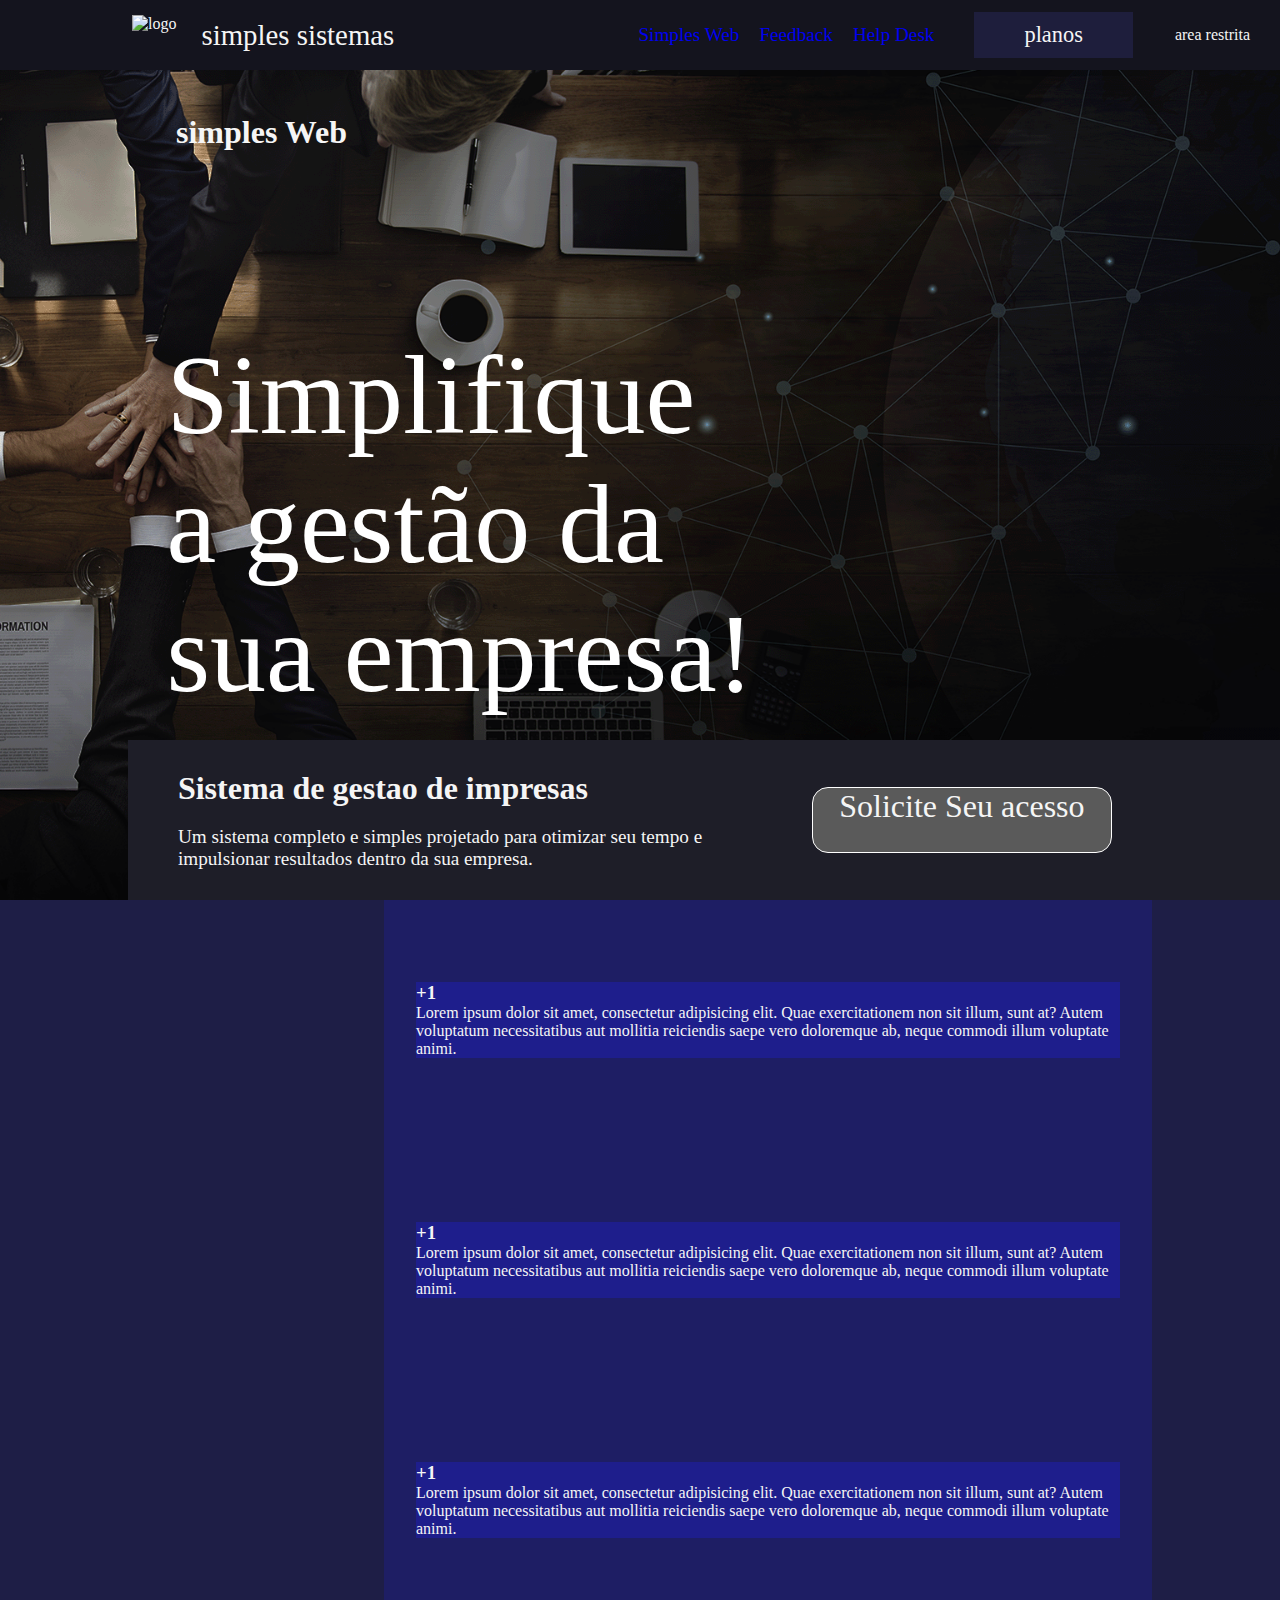
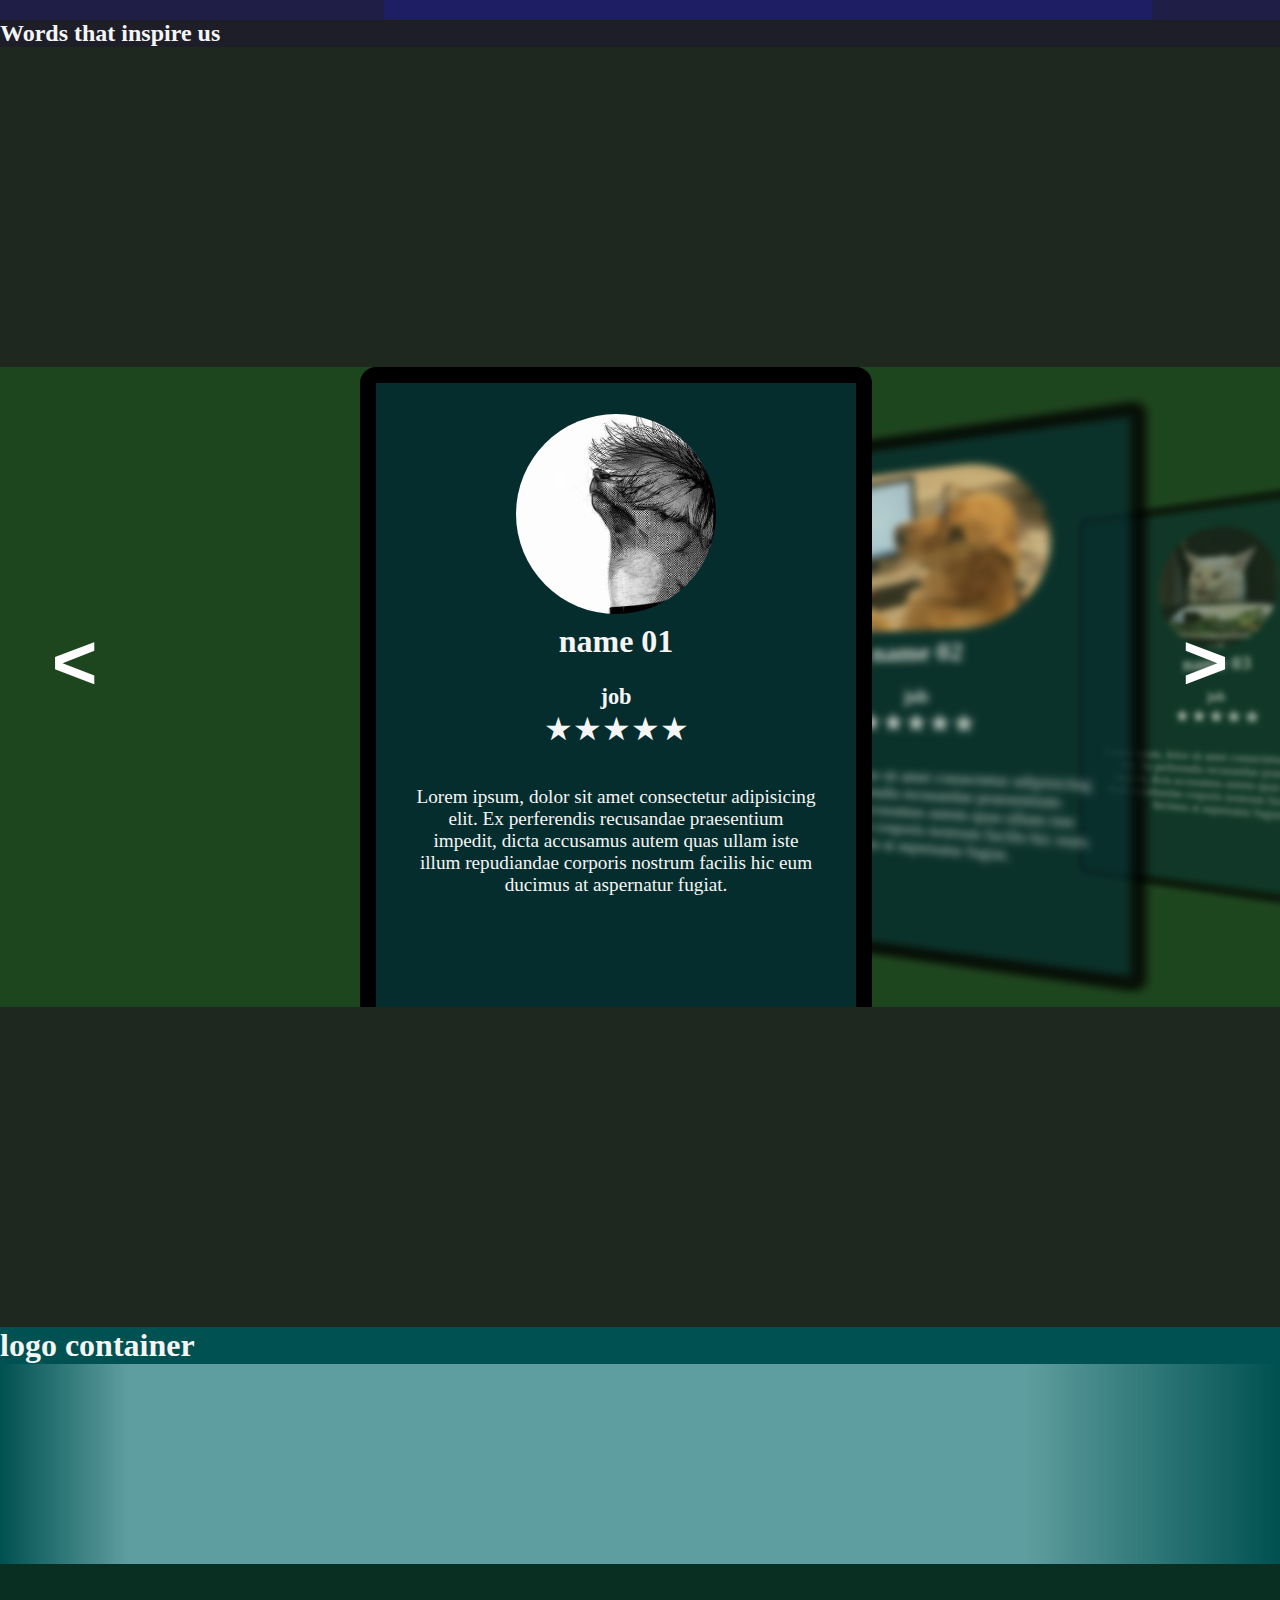
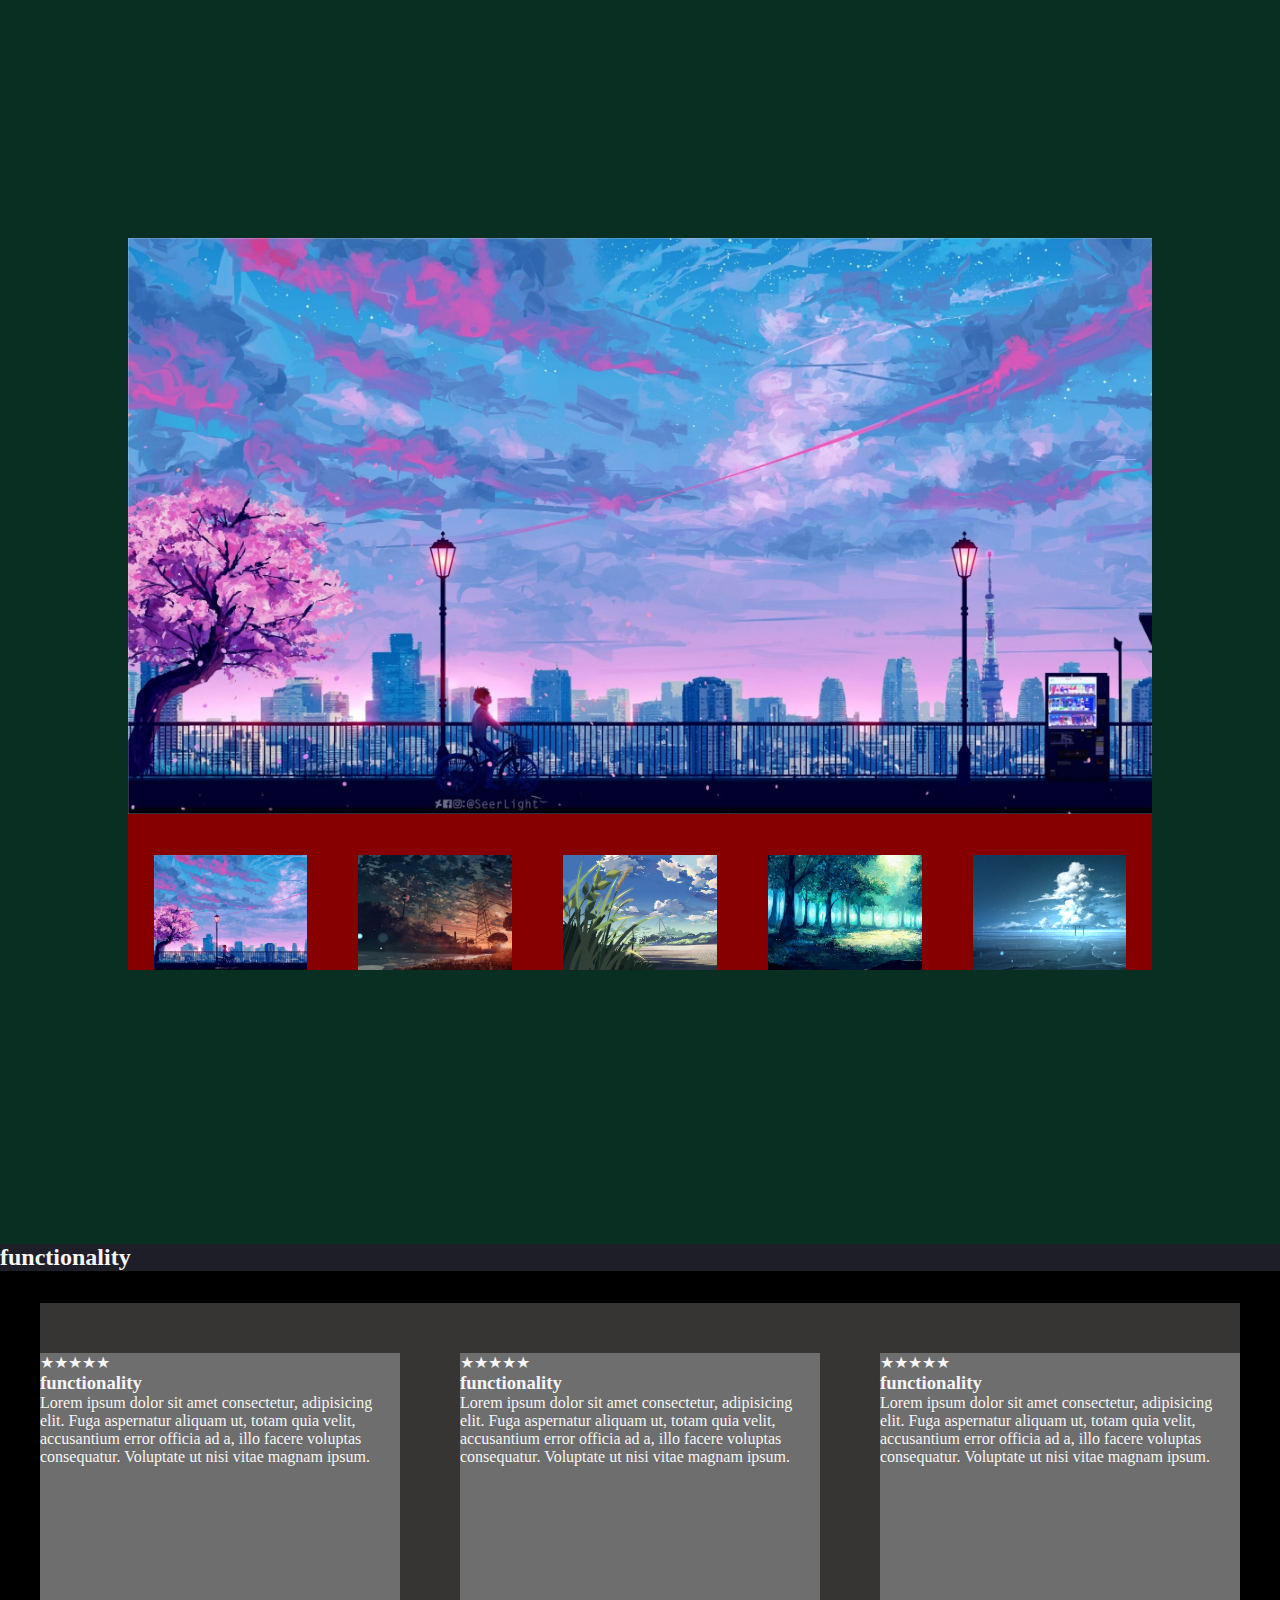
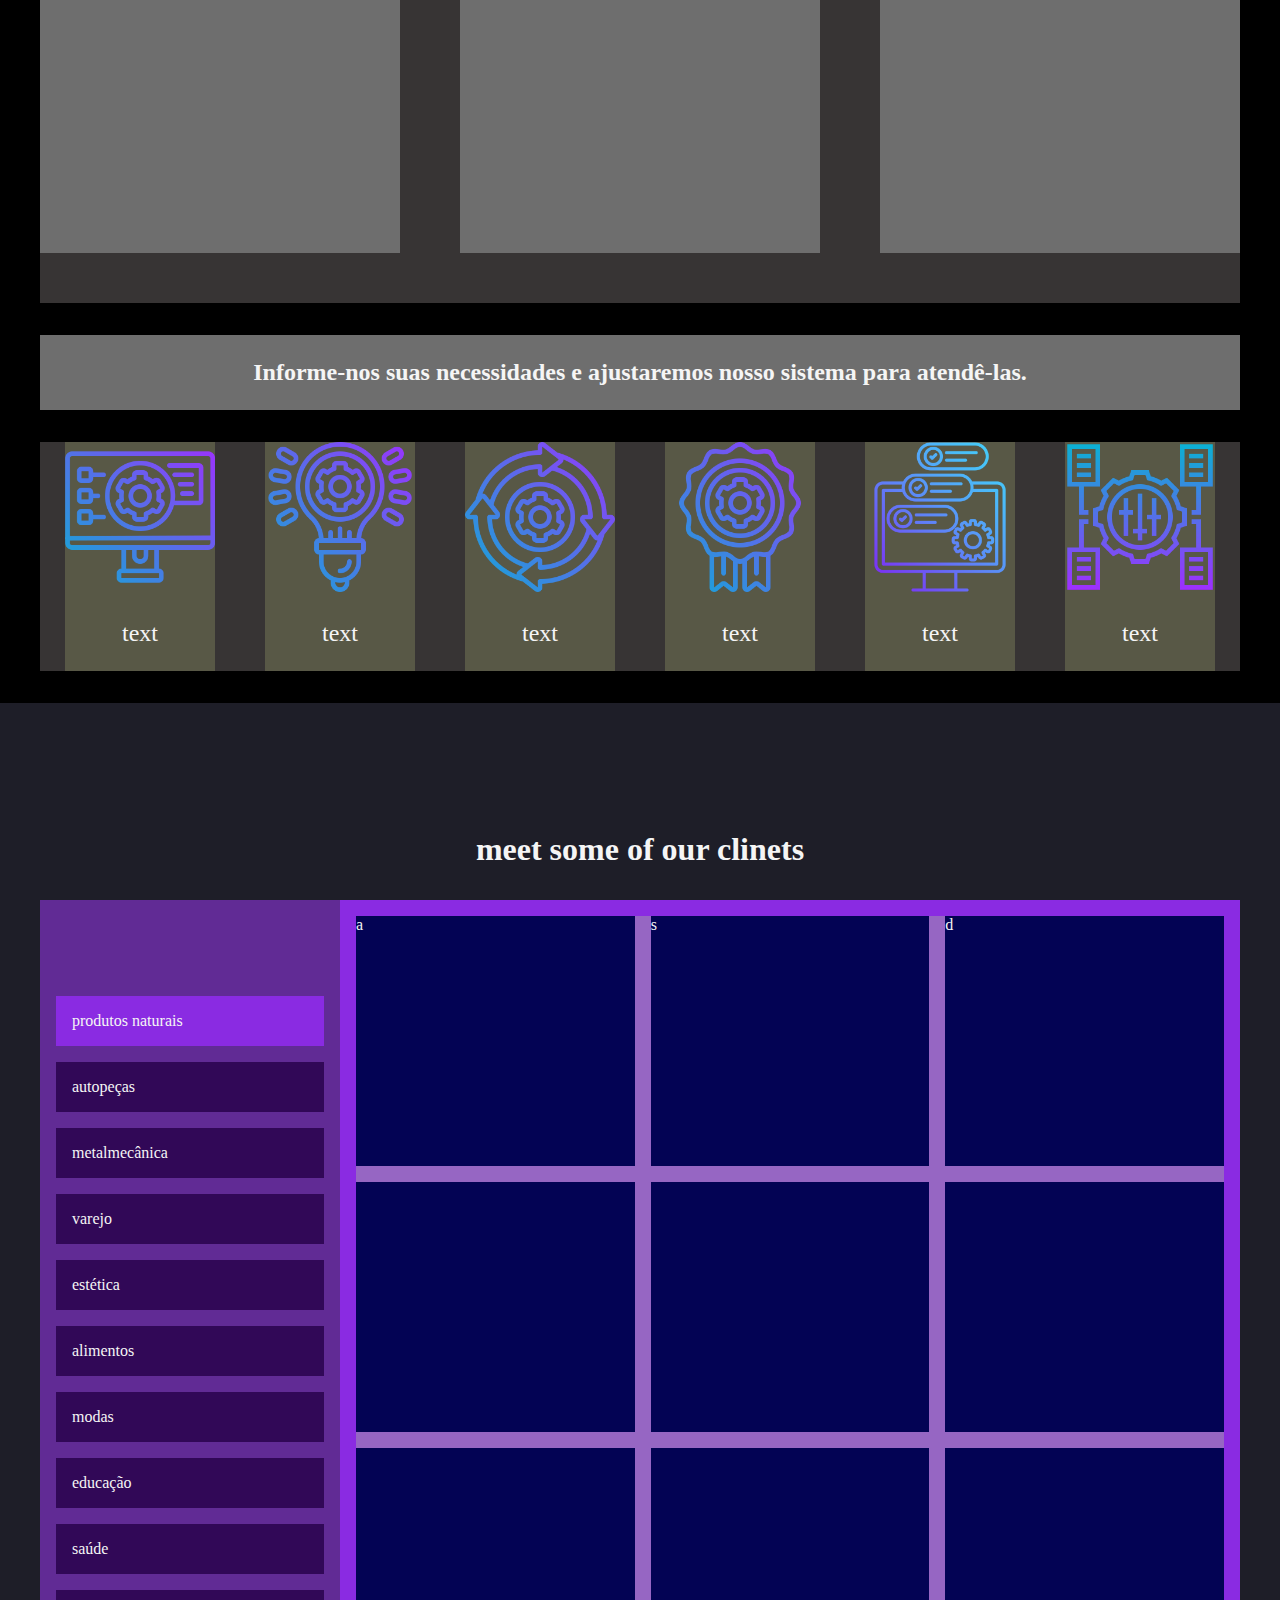
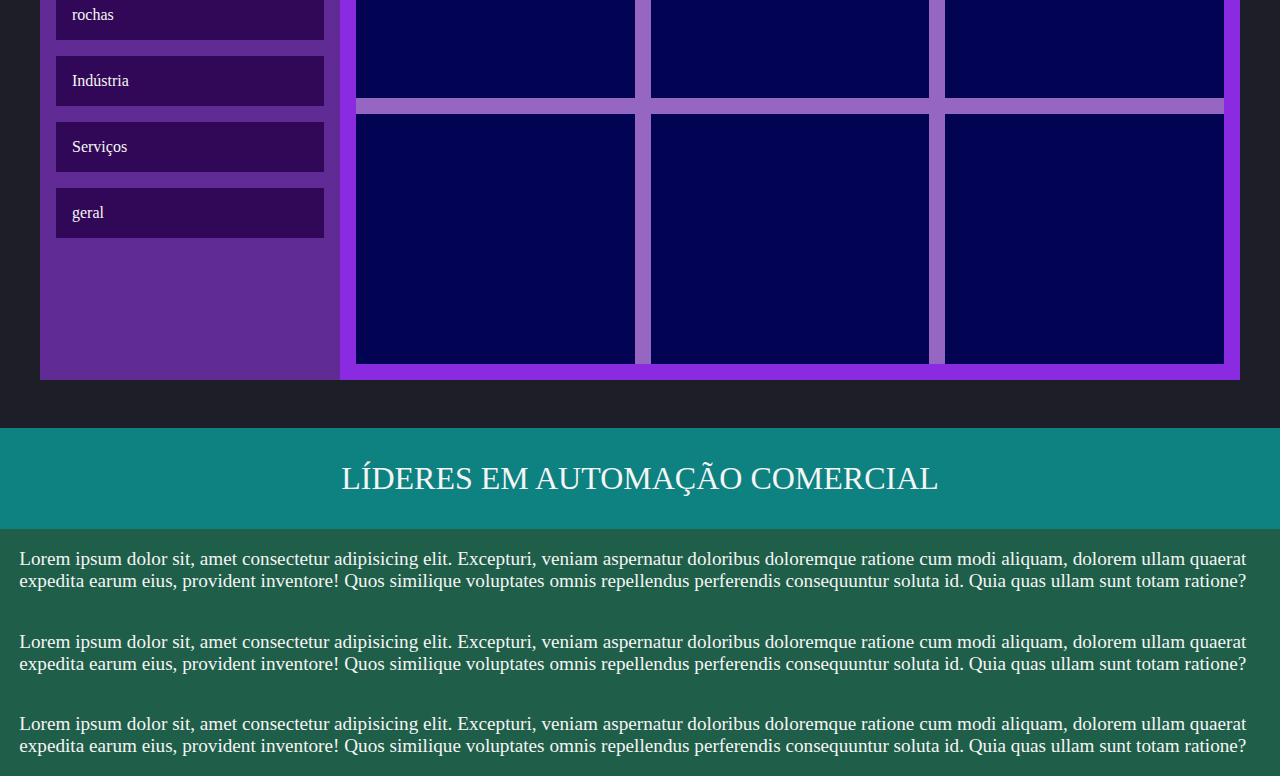
==== index.html @ 0e0cd436 "body structyre of page ready" ====
<!DOCTYPE html>
<html lang="en">
<head>
  <meta charset="UTF-8">
  <meta name="viewport" content="width=device-width, initial-scale=1.0">
  <link rel="stylesheet" href="style.css">
  <title>Simples Sistemas ✔</title>
</head>
<body>

  <header>

    <!--nav-bar-->

    <section class="nav-bar">
      <div class="nav-logo">
        <img src="assets/images/icon/Logo_Preta_2.png" alt="logo">
        <p>simples sistemas</p>
      </div>
      <div class="nav-links">
        <ul>
          <li><a href="#">Simples Web</a></li>
          <li><a href="#">Feedback</a></li>
          <li><a href="#">Help Desk</a></li>
          <div class="plans">
            <p>planos</p>
          </div>
        </ul>
      </div>
      <div class="staff">
        <p>area restrita</p>
      </div>
    </section>

    <!--header-content-->

    <section class="header-content">
      <div class="ex">bla</div>
      <div class="main-header-content">
        <h1>simples Web</h1>
        <div>
          <p>Simplifique</p>
          <p>a gestão da</p>
          <p>sua empresa!</p>
        </div>
      </div>
      <section class="sub-plate">
        <div class="sub-header-content">
          <div class="prose">
            <h2>Sistema de gestao de impresas</h2>   
            <p>Um sistema completo e simples projetado para otimizar seu tempo e impulsionar resultados dentro da sua empresa.</p>
          </div>
          <div class="action">
            <a href="#">Solicite Seu acesso</a>
          </div>
        </div>
      </section>
    </section>
  </header>

  <main>

    <!--info-->

    <section class="info">
      <div class="info-img">
        <img src="assets/images/empresa.png" alt="">
      </div>
      <div class="numbers">
        <div class="numbers-sections">
          <h3>+1</h3>
          <p>Lorem ipsum dolor sit amet, consectetur adipisicing elit. Quae exercitationem non sit illum, sunt at? Autem voluptatum necessitatibus aut mollitia reiciendis saepe vero doloremque ab, neque commodi illum voluptate animi.</p>
        </div>
        <div class="numbers-sections">
          <h3>+1</h3>
          <p>Lorem ipsum dolor sit amet, consectetur adipisicing elit. Quae exercitationem non sit illum, sunt at? Autem voluptatum necessitatibus aut mollitia reiciendis saepe vero doloremque ab, neque commodi illum voluptate animi.</p>
        </div>
        <div class="numbers-sections">
          <h3>+1</h3>
          <p>Lorem ipsum dolor sit amet, consectetur adipisicing elit. Quae exercitationem non sit illum, sunt at? Autem voluptatum necessitatibus aut mollitia reiciendis saepe vero doloremque ab, neque commodi illum voluptate animi.</p>
        </div>
      </div>
    </section>

    <!--comment-->
    <h2>Words that inspire us</h2>
    <section class="slide">
      <div class="comments-box">
        <div class="comment">
          <img src="assets/images/profilePic/dogui.jpg" alt="dog on computer">
          <h3>name 01</h3>
          <h4>job</h4>
          <p class="stars">★★★★★</p>
          <p class="c">Lorem ipsum, dolor sit amet consectetur adipisicing elit. Ex perferendis recusandae praesentium impedit, dicta accusamus autem quas ullam iste illum repudiandae corporis nostrum facilis hic eum ducimus at aspernatur fugiat.</p>
        </div>
        <div class="comment">
          <img src="assets/images/profilePic/dog-on-computer.jpg" alt="">
          <h3>name 02</h3>
          <h4>job</h4>
          <p class="stars">★★★★★</p>
          <p class="c">Lorem ipsum, dolor sit amet consectetur adipisicing elit. Ex perferendis recusandae praesentium impedit, dicta accusamus autem quas ullam iste illum repudiandae corporis nostrum facilis hic eum ducimus at aspernatur fugiat.</p>
        </div>
        <div class="comment">
          <img src="assets/images/profilePic/ugh.jpg" alt="">
          <h3>name 03</h3>
          <h4>job</h4>
          <p class="stars">★★★★★</p>
          <p class="c">Lorem ipsum, dolor sit amet consectetur adipisicing elit. Ex perferendis recusandae praesentium impedit, dicta accusamus autem quas ullam iste illum repudiandae corporis nostrum facilis hic eum ducimus at aspernatur fugiat.</p>
        </div>
        <div class="comment">
          <img src="assets/images/profilePic/capivara-gamer.jpg" alt="">
          <h3>name 04</h3>
          <h4>job</h4>
          <p class="stars">★★★★★</p>
          <p class="c">Lorem ipsum, dolor sit amet consectetur adipisicing elit. Ex perferendis recusandae praesentium impedit, dicta accusamus autem quas ullam iste illum repudiandae corporis nostrum facilis hic eum ducimus at aspernatur fugiat.</p>
        </div>
        <div class="comment">
          <img src="assets/images/profilePic/what.jpg" alt="">
          <h3>name 05</h3>
          <h4>job</h4>
          <p class="stars">★★★★★</p>
          <p class="c">Lorem ipsum, dolor sit amet consectetur adipisicing elit. Ex perferendis recusandae praesentium impedit, dicta accusamus autem quas ullam iste illum repudiandae corporis nostrum facilis hic eum ducimus at aspernatur fugiat.</p>
        </div>
        <div class="comment">
          <img src="assets/images/profilePic/hamster-gamer.jpg" alt="">
          <h3>name 06</h3>
          <h4>job</h4>
          <p class="stars">★★★★★</p>
          <p class="c">Lorem ipsum, dolor sit amet consectetur adipisicing elit. Ex perferendis recusandae praesentium impedit, dicta accusamus autem quas ullam iste illum repudiandae corporis nostrum facilis hic eum ducimus at aspernatur fugiat.</p>
        </div>
        <div class="comment">
          <img src="assets/images/profilePic/so.jpg" alt="">
          <h3>name 07</h3>
          <h4>job</h4>
          <p class="stars">★★★★★</p>
          <p class="c">Lorem ipsum, dolor sit amet consectetur adipisicing elit. Ex perferendis recusandae praesentium impedit, dicta accusamus autem quas ullam iste illum repudiandae corporis nostrum facilis hic eum ducimus at aspernatur fugiat.</p>
        </div>
        <div class="slider-buttons">
          <button id="prev"><</button>
          <button id="next">></button>
        </div>
      </div>
    </section>

    <!-- company's slider-->

    <div class="logo-container">
      <h1>logo container</h1>
      <div class="logo-slider" style="
          --logo-height: 200px;
          --logo-width: 400px;
          --logo-quantity: 10;
        ">
        <div class="company-logos">
          <div class="logo" style="--logo-position: 1;"><img src="../assets/images/prints/print01.jpg" alt=""></div>
          <div class="logo" style="--logo-position: 2;"><img src="../assets/images/prints/print02.jpg" alt=""></div>
          <div class="logo" style="--logo-position: 3;"><img src="../assets/images/prints/print03.jpg" alt=""></div>
          <div class="logo" style="--logo-position: 4;"><img src="../assets/images/prints/print04.jpg" alt=""></div>
          <div class="logo" style="--logo-position: 5;"><img src="../assets/images/prints/print05.png" alt=""></div>
          <div class="logo" style="--logo-position: 6;"><img src="../assets/images/prints/print01.jpg" alt=""></div>
          <div class="logo" style="--logo-position: 7;"><img src="../assets/images/prints/print02.jpg" alt=""></div>
          <div class="logo" style="--logo-position: 8;"><img src="../assets/images/prints/print03.jpg" alt=""></div>
          <div class="logo" style="--logo-position: 9;"><img src="../assets/images/prints/print04.jpg" alt=""></div>
          <div class="logo" style="--logo-position: 10;"><img src="../assets/images/prints/print05.png" alt=""></div>
        </div>
      </div>
    </div>

    <!-- prints -->

    <div class="showoff">
      <div class="showoff-print" id="print-container"></div>
      <div class="showoff-select-container">
        <div class="showoff-select-image" id="print01"></div>
        <div class="showoff-select-image" id="print02"></div>
        <div class="showoff-select-image" id="print03"></div>
        <div class="showoff-select-image" id="print04"></div>
        <div class="showoff-select-image" id="print05"></div>
      </div>
    </div>

    <!--functionality-->

    <h2>functionality</h1>
    <section class="functionality">
      <div class="func-cards-container">
        <div class="func-cards">
          <p class="stars">★★★★★</p>
          <h3>functionality</h3>
          <p>Lorem ipsum dolor sit amet consectetur, adipisicing elit. Fuga aspernatur aliquam ut, totam quia velit, accusantium error officia ad a, illo facere voluptas consequatur. Voluptate ut nisi vitae magnam ipsum.
          </p>
        </div>
        <div class="func-cards">
          <p class="stars">★★★★★</p>
          <h3>functionality</h3>
          <p>Lorem ipsum dolor sit amet consectetur, adipisicing elit. Fuga aspernatur aliquam ut, totam quia velit, accusantium error officia ad a, illo facere voluptas consequatur. Voluptate ut nisi vitae magnam ipsum.
        </div>
        <div class="func-cards">
          <p class="stars">★★★★★</p>
          <h3>functionality</h3>
          <p>Lorem ipsum dolor sit amet consectetur, adipisicing elit. Fuga aspernatur aliquam ut, totam quia velit, accusantium error officia ad a, illo facere voluptas consequatur. Voluptate ut nisi vitae magnam ipsum.
        </div>
      </div>
      <div class="func-icons-title">
        <h3>Informe-nos suas necessidades e ajustaremos nosso sistema para atendê-las.</h3>
      </div>
      <div class="func-icons-container">
        <div class="icon-container">
          <div class="func-icon">
            <img src="assets/images/icon/icon-01.png" alt="icon-01">
          </div>
          <div class="func-icon-text">
            <p>text</p>
          </div>
        </div>
        <div class="icon-container">
          <div class="func-icon">
            <img src="assets/images/icon/icon-02.png" alt="icon-01">
          </div>
          <div class="func-icon-text">
            <p>text</p>
          </div>
        </div>
        <div class="icon-container">
          <div class="func-icon">
            <img src="assets/images/icon/icon-03.png" alt="icon-01">
          </div>
          <div class="func-icon-text">
            <p>text</p>
          </div>
        </div>
        <div class="icon-container">
          <div class="func-icon">
            <img src="assets/images/icon/icon-04.png" alt="icon-01">
          </div>
          <div class="func-icon-text">
            <p>text</p>
          </div>
        </div>
        <div class="icon-container">
          <div class="func-icon">
            <img src="assets/images/icon/icon-05.png" alt="icon-01">
          </div>
          <div class="func-icon-text">
            <p>text</p>
          </div>
        </div>
        <div class="icon-container">
          <div class="func-icon">
            <img src="assets/images/icon/icon-06.png" alt="icon-01">
          </div>
          <div class="func-icon-text">
            <p>text</p>
          </div>
        </div>
      </div>
    </section>

    <!-- some of our clients -->
     
    <section class="clients">
      <div class="clients-title">
        <h2>meet some of our clinets</h2>
      </div>
      <div class="clients-container">
        <div class="clients-side-bar">
          <div class="activity cli-active" data-act="activity-01">produtos naturais</div>
          <div class="activity" data-act="activity-02">autopeças</div>
          <div class="activity" data-act="activity-03">metalmecânica</div>
          <div class="activity" data-act="activity-04">varejo</div>
          <div class="activity" data-act="activity-05">estética</div>
          <div class="activity" data-act="activity-06">alimentos</div>
          <div class="activity" data-act="activity-07">modas</div>
          <div class="activity" data-act="activity-08">educação</div>
          <div class="activity" data-act="activity-09">saúde</div>
          <div class="activity" data-act="activity-10">rochas</div>
          <div class="activity" data-act="activity-11">Indústria</div>
          <div class="activity" data-act="activity-12">Serviços</div>
          <div class="activity" data-act="activity-13">geral</div>
        </div>
        <div class="clients-group">
          <div class="client-block-container activity-01">
            <div class="client-block">a</div>
            <div class="client-block">s</div>
            <div class="client-block">d</div>
            <div class="client-block"></div>
            <div class="client-block"></div>
            <div class="client-block"></div>
            <div class="client-block"></div>
            <div class="client-block"></div>
            <div class="client-block"></div>
            <div class="client-block"></div>
            <div class="client-block"></div>
            <div class="client-block"></div>
          </div>
          <div class="client-block-container activity-02" style="display: none">
            <div class="client-block"></div>
            <div class="client-block"></div>
            <div class="client-block"></div>
          </div>
          <div class="client-block-container activity-03" style="display: none">
            <div class="client-block"></div>
            <div class="client-block"></div>
            <div class="client-block"></div>
          </div>
          <div class="client-block-container activity-04" style="display: none">
            <div class="client-block"></div>
            <div class="client-block"></div>
            <div class="client-block"></div>
            <div class="client-block"></div>
            <div class="client-block"></div>
            <div class="client-block"></div>
            <div class="client-block"></div>
            <div class="client-block"></div>
            <div class="client-block"></div>
            <div class="client-block"></div>
            <div class="client-block"></div>
            <div class="client-block"></div>
            <div class="client-block"></div>
            <div class="client-block"></div>
          </div>
          <div class="client-block-container activity-05" style="display: none">
            <div class="client-block">a</div>
          </div>
          <div class="client-block-container activity-06" style="display: none">
            <div class="client-block"></div>
            <div class="client-block"></div>
            <div class="client-block"></div>
            <div class="client-block"></div>
            <div class="client-block"></div>
            <div class="client-block"></div>
          </div>
          <div class="client-block-container activity-07" style="display: none">
            <div class="client-block"></div>
            <div class="client-block"></div>
            <div class="client-block"></div>
            <div class="client-block"></div>
            <div class="client-block"></div>
            <div class="client-block"></div>
            <div class="client-block"></div>
            <div class="client-block"></div>
          </div>
          <div class="client-block-container activity-08" style="display: none">
            <div class="client-block"></div>
          </div>
          <div class="client-block-container activity-09" style="display: none">
            <div class="client-block"></div>
            <div class="client-block"></div>
            <div class="client-block"></div>
          </div>
          <div class="client-block-container activity-10" style="display: none">
            <div class="client-block"></div>
            <div class="client-block"></div>
            <div class="client-block"></div>
            <div class="client-block"></div>
            <div class="client-block"></div>
          </div>
          <div class="client-block-container activity-11" style="display: none">
            <div class="client-block"></div>
            <div class="client-block"></div>
            <div class="client-block"></div>
            <div class="client-block"></div>
          </div>
          <div class="client-block-container activity-12" style="display: none">
            <div class="client-block"></div>
            <div class="client-block"></div>
            <div class="client-block"></div>
            <div class="client-block"></div>
            <div class="client-block"></div>
            <div class="client-block"></div>
          </div>
        </div>
      </div>
    </section>
    
    <!-- about us -->

    <section class="about-us">
      <div class="about-us-title">
        <p>LÍDERES EM AUTOMAÇÃO COMERCIAL</p>
      </div>
      <div class="about-us-body">
        <div class="about-us-text">
          <p>Lorem ipsum dolor sit, amet consectetur adipisicing elit. Excepturi, veniam aspernatur doloribus doloremque ratione cum modi aliquam, dolorem ullam quaerat expedita earum eius, provident inventore! Quos similique voluptates omnis repellendus perferendis consequuntur soluta id. Quia quas ullam sunt totam ratione?</p>
          <p>Lorem ipsum dolor sit, amet consectetur adipisicing elit. Excepturi, veniam aspernatur doloribus doloremque ratione cum modi aliquam, dolorem ullam quaerat expedita earum eius, provident inventore! Quos similique voluptates omnis repellendus perferendis consequuntur soluta id. Quia quas ullam sunt totam ratione?</p>
          <p>Lorem ipsum dolor sit, amet consectetur adipisicing elit. Excepturi, veniam aspernatur doloribus doloremque ratione cum modi aliquam, dolorem ullam quaerat expedita earum eius, provident inventore! Quos similique voluptates omnis repellendus perferendis consequuntur soluta id. Quia quas ullam sunt totam ratione?</p>
        </div>
        <div class="about-us-img">
          <img src="assets/images/empresa.png" alt="">
        </div>
      </div>
    </section>

  </main>
  <footer>

  </footer>
  <script src="script.js"></script>
</body>
</html>
---- style.css ----
@font-face {
  font-family: 'quickSand';
  src: url(assets/fonts/Quicksand/static/Quicksand-Regular.ttf);
}

* {
  margin: 0;
  padding: 0;
}

body {
  color: white;
  font-family: 'quickSand';
  color: whitesmoke;
  background-color: rgb(30, 30, 30);
}

header {
  background-image: url(assets/images/darker-bg.png);
  background-size: cover;
  background-position: center right;
  height: 100vh;
  position: relative;
  overflow: hidden;
}

/*nav bar*/

section.nav-bar {
  position: absolute;
  background-color: rgb(20, 20, 30);
  display: flex;
  justify-content: space-around;
  align-items: center;
  width: 100%;
}

div.nav-logo {
  display: flex;
  align-items: center;
}

div.nav-logo > img {
  height: 40px;
  padding: 15px;
}

div.nav-logo > p {
  font-size: 1.8em;
  margin-left: 10px;
}

div.nav-links > ul {
  display: flex;
  justify-content: space-between;
  align-items: center;
}

div.nav-links > ul > li {
  font-size: 1.2em;
  list-style: none;
  padding: 0px 10px;
}

div.nav-links > ul > li > a {
  text-decoration: none;
}

div.plans{
  font-size: 1.4em;
  background-color: rgb(30, 30, 60);
  padding: 10px 50px;
  margin: 0px 30px;
}

div.staff {
  position: absolute;
  right: 30px;
}

/*header-content*/

section.header-content {
  min-height: 100%;
  display: flex;
  flex-direction: column;
  justify-content: flex-end;
}

div.main-header-content {
  display: flex;
  flex-direction: column;
  justify-content: space-between;
  width: 62em;
  margin: auto;
  flex: 1;
  /*background-color: darkblue;*/
}

div.main-header-content > h1 {
  padding: 1em;
  margin-top: 2em;
  flex: 1;
}

div.main-header-content > div {
  color: white;
  font-size: 7em;
  padding: 0.2em;
  flex-shrink: 0;
}

section.sub-plate {
  background-image: linear-gradient(
    to right, rgba(0, 0, 0, 0) 0%, rgba(0, 0, 0, 0) 10%, rgb(30, 30, 40) 10%, rgb(30, 30, 40) 100%
    );
  width: 100%; 
  height: 10em;
  display: flex;
  justify-content: center;
} 

div.sub-header-content {
  width: 62em;
  display: flex;
  justify-content: space-around;
  align-items: center;
  /*background-color: red;*/
}

div.prose {
  padding: 1.5em;
  /*background-color:cadetblue;*/
  padding: 0;
  width: 60%;
}

div.prose > h2 {
  font-size: 2em;
  padding: 0.3em;
}

div.prose > p {
  font-size: 1.2em;
  padding: 0.5em;
}

div.action {
  background-color: rgb(90, 90, 90);
  flex-shrink: 0;
  width: 30%;
  height: 40%;
  border: 0.05em solid white;
  border-radius: 0.5em;
  text-align: center;
  font-size: 2em;
}

div.action > a {
  color: whitesmoke;
  text-decoration: none;
}

/*main content*/

main {
  background-color: rgb(30, 30, 40);
}

section.info {
  background-color: rgb(30, 30, 70);
  height: 80vh;
  display: flex;
  justify-content: space-around;
  align-items: center;
}

div.info-img > img {
  height: 30em;
  border-radius: 10px;
}

div.numbers {
  background-color: rgb(30, 30, 100);
  height: 100%;
  width: 60%;
  display: flex;
  flex-direction: column;
  justify-content: space-around;
}

div.numbers-sections {
  background-color: rgb(30, 30, 140);
  margin: 2em;
}

/*comments*/

section.slide {
  background-color: rgb(30, 40, 30);
  height: 80em;
  display: flex;
  justify-content: center;
  align-items: center;
}

div.comments-box {
  background-color: rgb(30, 70, 30);
  position: relative;
  width: 100%;
  height: 40em;
  overflow: hidden;
}

div.comment {
  background-color: rgb(6, 45, 45);
  position: absolute;
  width: 30em;
  height: 98%;
  text-align: center;
  border-radius: 1em;
  cursor: pointer;
  border: 1em solid black;
  left: calc(50% - 280px);
  transition:  0.5s;
}

div.comment > img {
  border-radius: 8em;
  height: 200px;
  position: absolute;
  z-index: 1;
  top: 5%;
  left: 50%;
  transform: translateX(-50%)
}

div.comment > h3 {
  padding-top: 50%;
  padding-bottom: 5%;
  font-size: 2em;
}

div.comment > h4 {
  font-size: 1.4em;
}

div.comment > p.stars {
  font-size: 2em;
}

div.comment > p.c {
  font-size: 1.2em;
  padding: 2em;
}

#next, #prev {
  position: absolute;
  top: 3.3em;
  color: white;
  background-color: transparent;
  border: none;
  font-size: 6em;
  font-family: monospace;
  font-weight: bold;
  left: 4%;
  z-index: 2;
}

#next {
  left: unset;
  right: 4%;
}

/* companies  slider */

@keyframes slide-run {
  from {
    left: 100%;
  }
  to {
    left: calc(var(--logo-width) * -1);
  }
}

.logo-container{
  background-color: rgb(0, 81, 81);
}

.logo-slider {
  background-color: cadetblue;
  width: 100%;
  height: var(--logo-height);
  overflow: hidden;
  mask-image: linear-gradient(to right, transparent, #000 10% 80%, transparent)
}

.company-logos {
  display: flex;
  width: 100%;
  min-width: calc(var(--logo-width) * var(--logo-quantity));
  position: relative;
}

.company-logos > .logo {
  height: var(--logo-height);
  width: var(--logo-width);
  position: absolute;
  left: 100%;
  animation: slide-run 10s linear infinite;
  animation-delay: calc((10s / var(--logo-quantity)) * (var(--logo-position) - 1) - 10s);
  transition: filter 0.5s;
}

.logo > img {
  width: 100%;
}

.company-logos:hover .logo {
  animation-play-state: paused!important;
  filter: grayscale(1)
}

.company-logos .logo:hover {
  filter: grayscale(0);
}

/* show-off */

.showoff {
  display: flex;
  justify-content: center;
  align-items: center;
  flex-direction: column;
  background-color: rgb(9, 46, 34);
  height: 80em;
}

.showoff-print {
  background-image: url('assets/images/prints/print01.jpg');
  background-size: cover;
  aspect-ratio: 16/9;
  width: 80%;
  max-width: 80em;
}

.showoff-select-container {
  display: flex;
  justify-content: space-around;
  align-items: center;
  background-color: rgb(135, 0, 0);
  width: 80%;
  max-width: 80em;
}

.showoff-select-image {
  background-color: aqua;
  aspect-ratio: 4/3;
  width: 15%;
  margin-top: 4%;
}

#print01 {
  background-image: url(assets/images/prints/print01.jpg);
  background-size: cover;
  cursor: pointer;
}

#print02 {
  background-image: url(assets/images/prints/print02.jpg);
  background-size: cover;
  cursor: pointer;
}

#print03 {
  background-image: url(assets/images/prints/print03.jpg);
  background-size: cover;
  cursor: pointer;
}

#print04 {
  background-image: url(assets/images/prints/print04.jpg);
  background-size: cover;
  cursor: pointer;
}

#print05 {
  background-image: url(assets/images/prints/print05.png);
  background-size: cover;
  cursor: pointer;
}

/* functionality */

section.functionality {
  background-color: black;
  flex-direction: column;
  display: flex;
  align-items: center;
  justify-content: space-around;
}

.func-cards-container {
  background-color: #373434;
  display: flex;
  align-items: center;
  justify-content: space-between;
  height: 600px;
  width: 1200px;
  margin: 2em;
}

.func-cards {
  background-color: rgb(110, 110, 110);
  height: 500px;
  width: 30%;
}

.func-icons-title {
  background-color: rgb(110, 110, 110);
  width: 1200px;
  display: flex;
  justify-content: center;
  align-items: center;
}

.func-icons-title h3 {
  padding: 1em;
  font-size: 1.5em;
}

.func-icons-container{
  background-color: #373434;
  width: 1200px;
  display: flex;
  justify-content: space-around;
  align-items: center;
  margin: 2em;
}

.icon-container {
  background-color: rgb(88, 88, 70);
  display: flex;
  flex-direction: column;
  justify-content: apace-around;
  align-items: center;
}

.func-icon {

}

.func-icon > img {
  height: 150px;
}

.func-icon-text > p{
  font-size: 1.5em;
  padding: 1em;
}
/* clients */

section.clients {
  display: flex;
  justify-content: space-around;
  align-items: center;
  flex-direction: column;
}

.clients-title > h2 {
  padding: 1em;
  font-size: 2em;
  margin-top: 3em;
}

.clients-container {
  background-color: rgb(48, 13, 81);
  width: 1200px;
  display: flex;
}

.clients-side-bar {
  background-color: rgb(97, 43, 149);
  width: 25%;
  min-width: 200px;
  padding: 5em 0;
}

.activity {
  background-color: rgb(49, 8, 87);
  margin: 1em;
  padding: 1em;
}

.clients-group {
  background-color: blueviolet;
  flex-grow: 1;
  padding: 1em;

}

.client-block-container {
  background-color: rgb(150, 102, 195);
  display: grid;
  grid-template-columns: repeat(auto-fit, minmax(250px, 1fr));
  grid-template-rows: repeat(auto-fit, minmax(250px, 1fr));
  grid-gap: 1em;
}

.client-block {
  background-color: rgb(3, 3, 84);
  height: 250px;
}

.cli-active {
  background-color: blueviolet;
}

/* about-us */

section.about-us {
  background-color: rgb(39, 78, 78);
}

.about-us-title {
  background-color: rgb(14, 129, 129);
  display: flex;
  justify-content: center;
  align-items: center;
  margin-top: 3em;
}

.about-us-title > p {
  font-size: 2em;
  padding: 1em;
}

.about-us-body {
  background-color: rgb(31, 94, 73);
  display: flex;
  align-items: center;
}

.about-us-img > img{
  height: 1200px;
}

.about-us-text {
  display: flex;
  flex-direction: column;
  justify-content: space-between;
}

.about-us-text > p {
  font-size: 1.2em;
  padding: 1em;
}
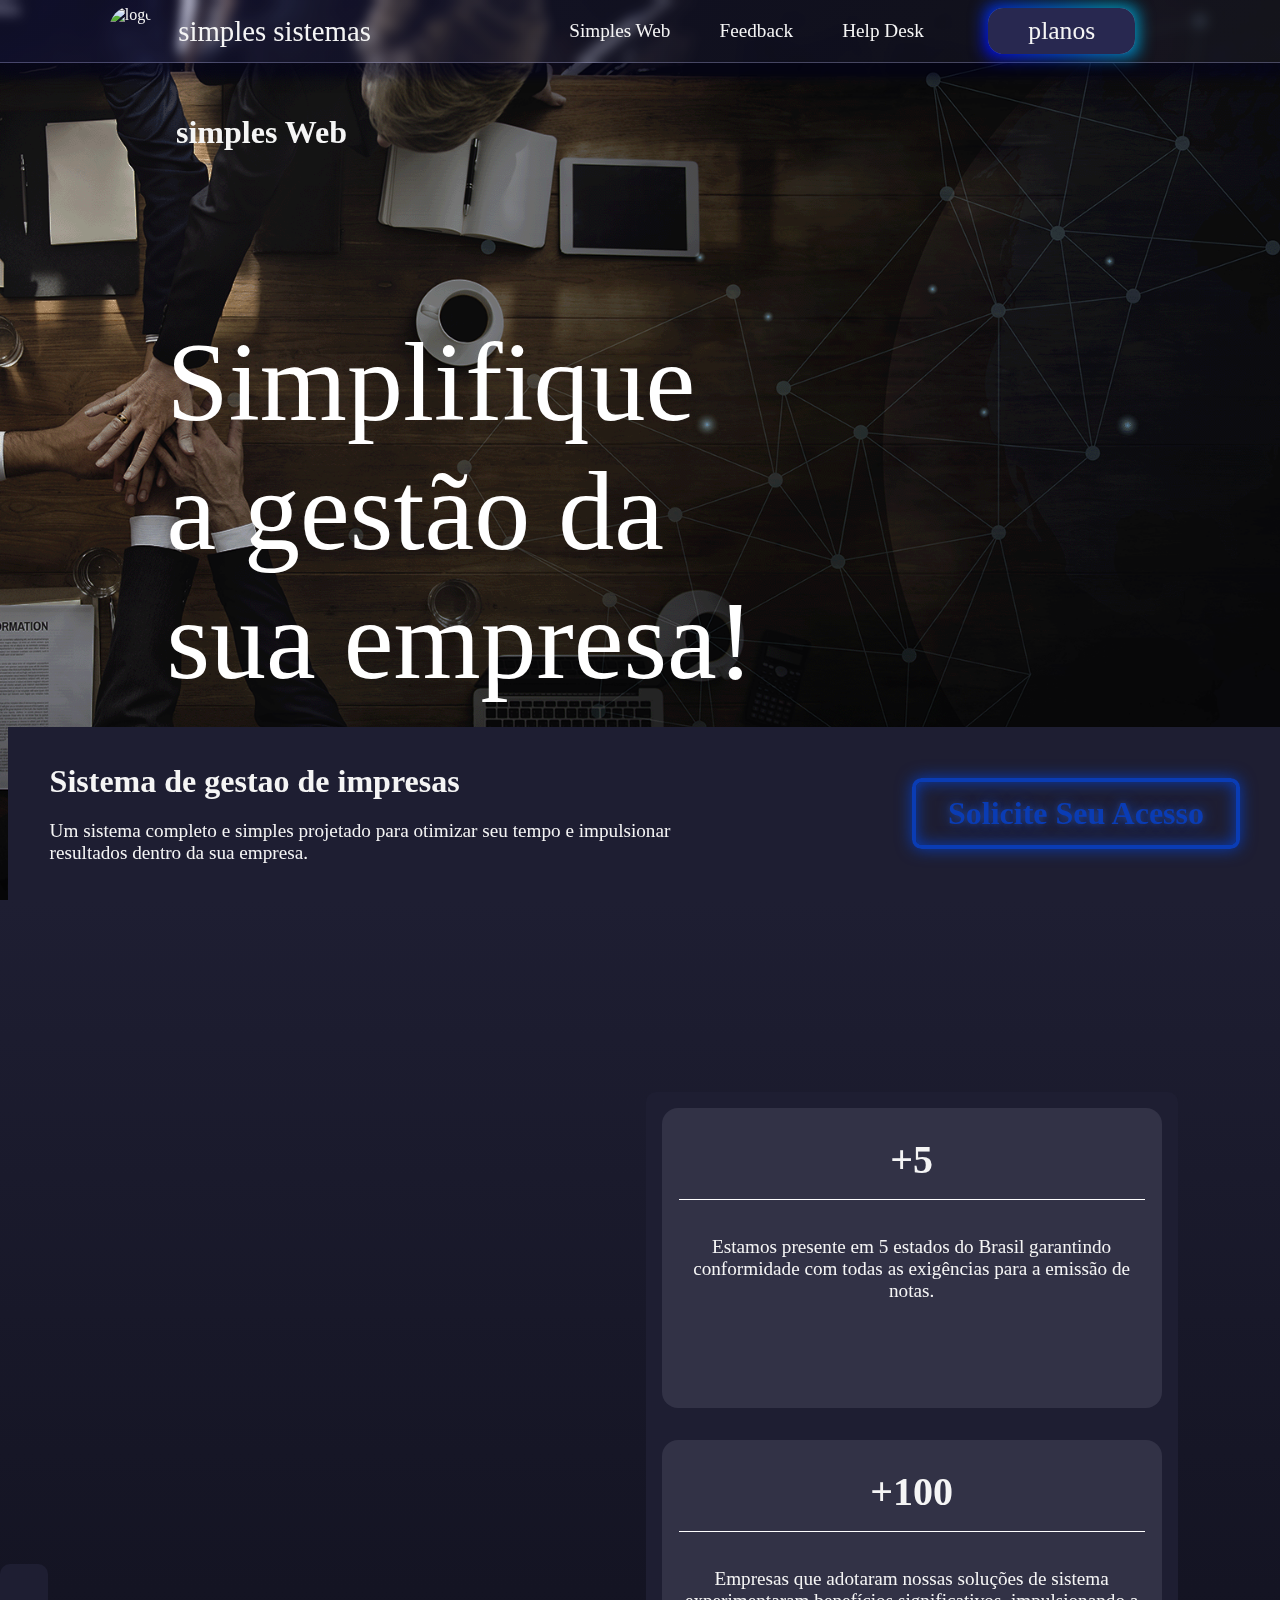
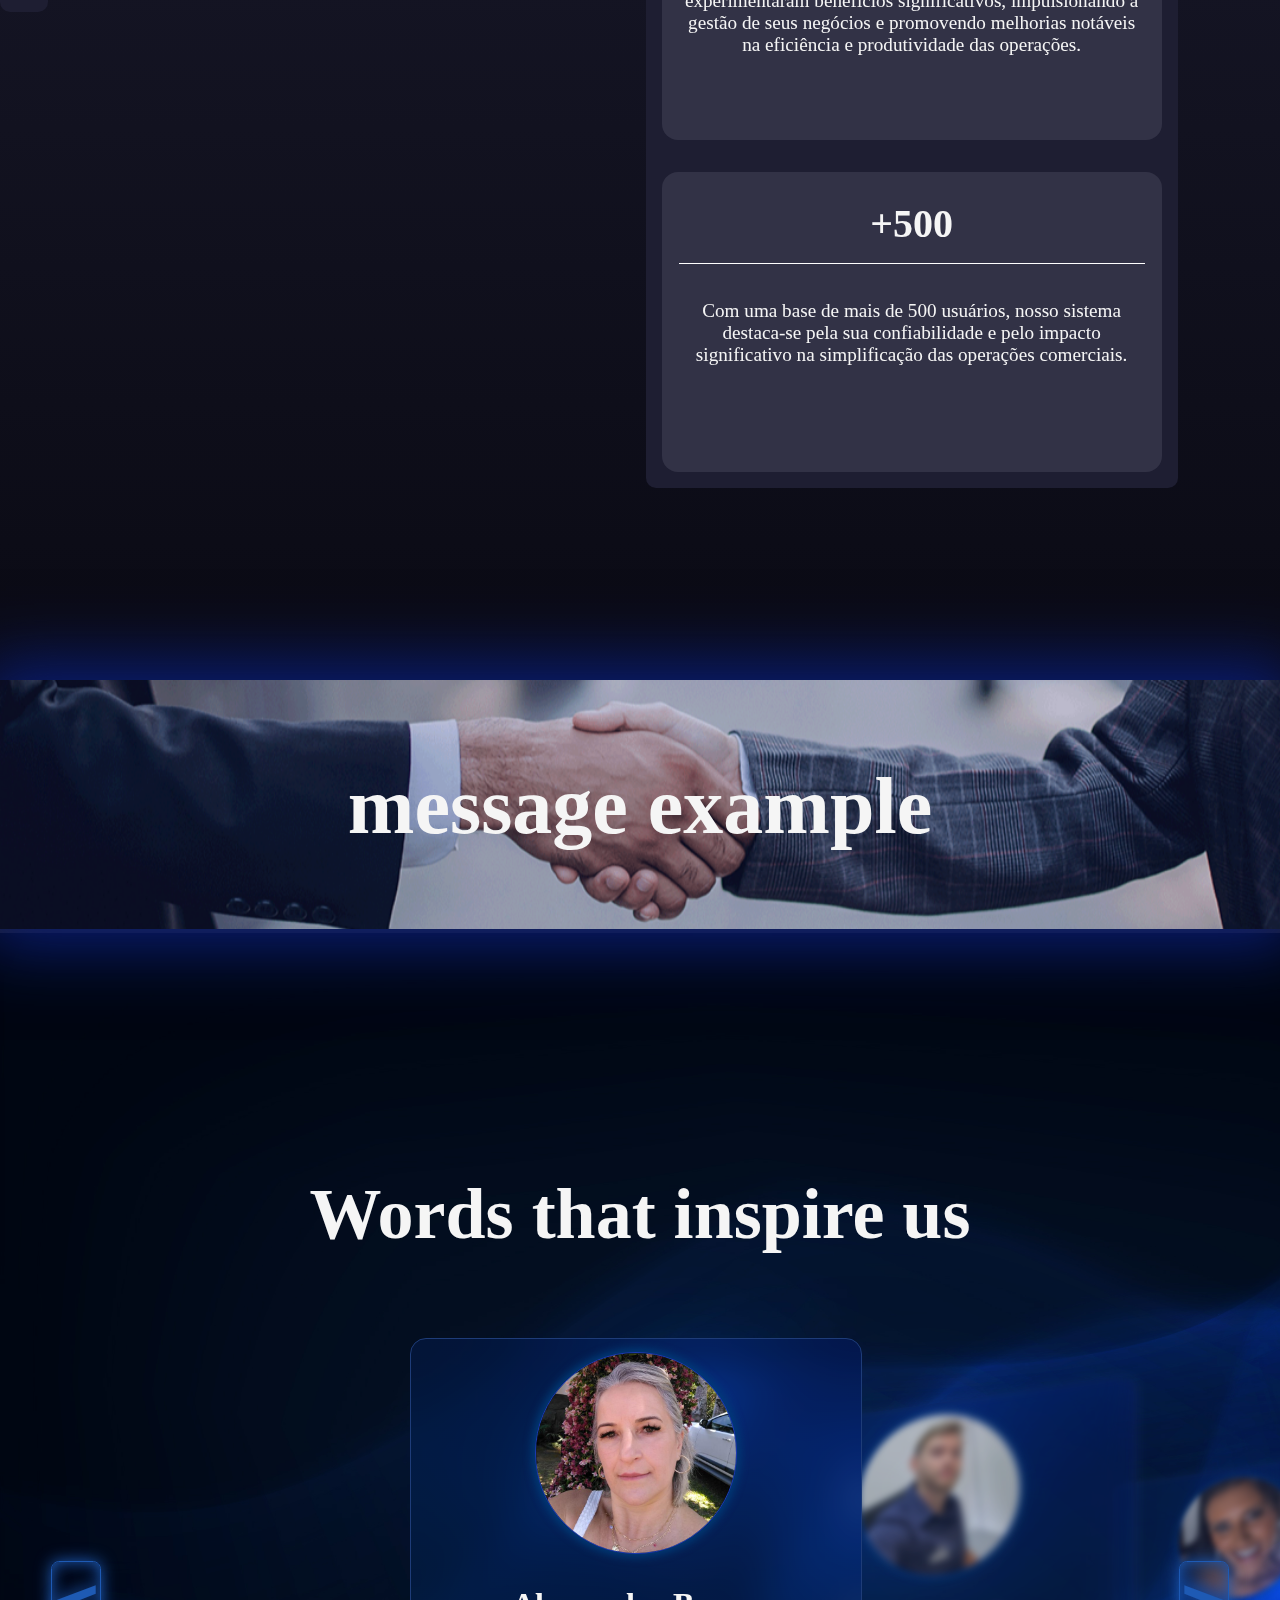
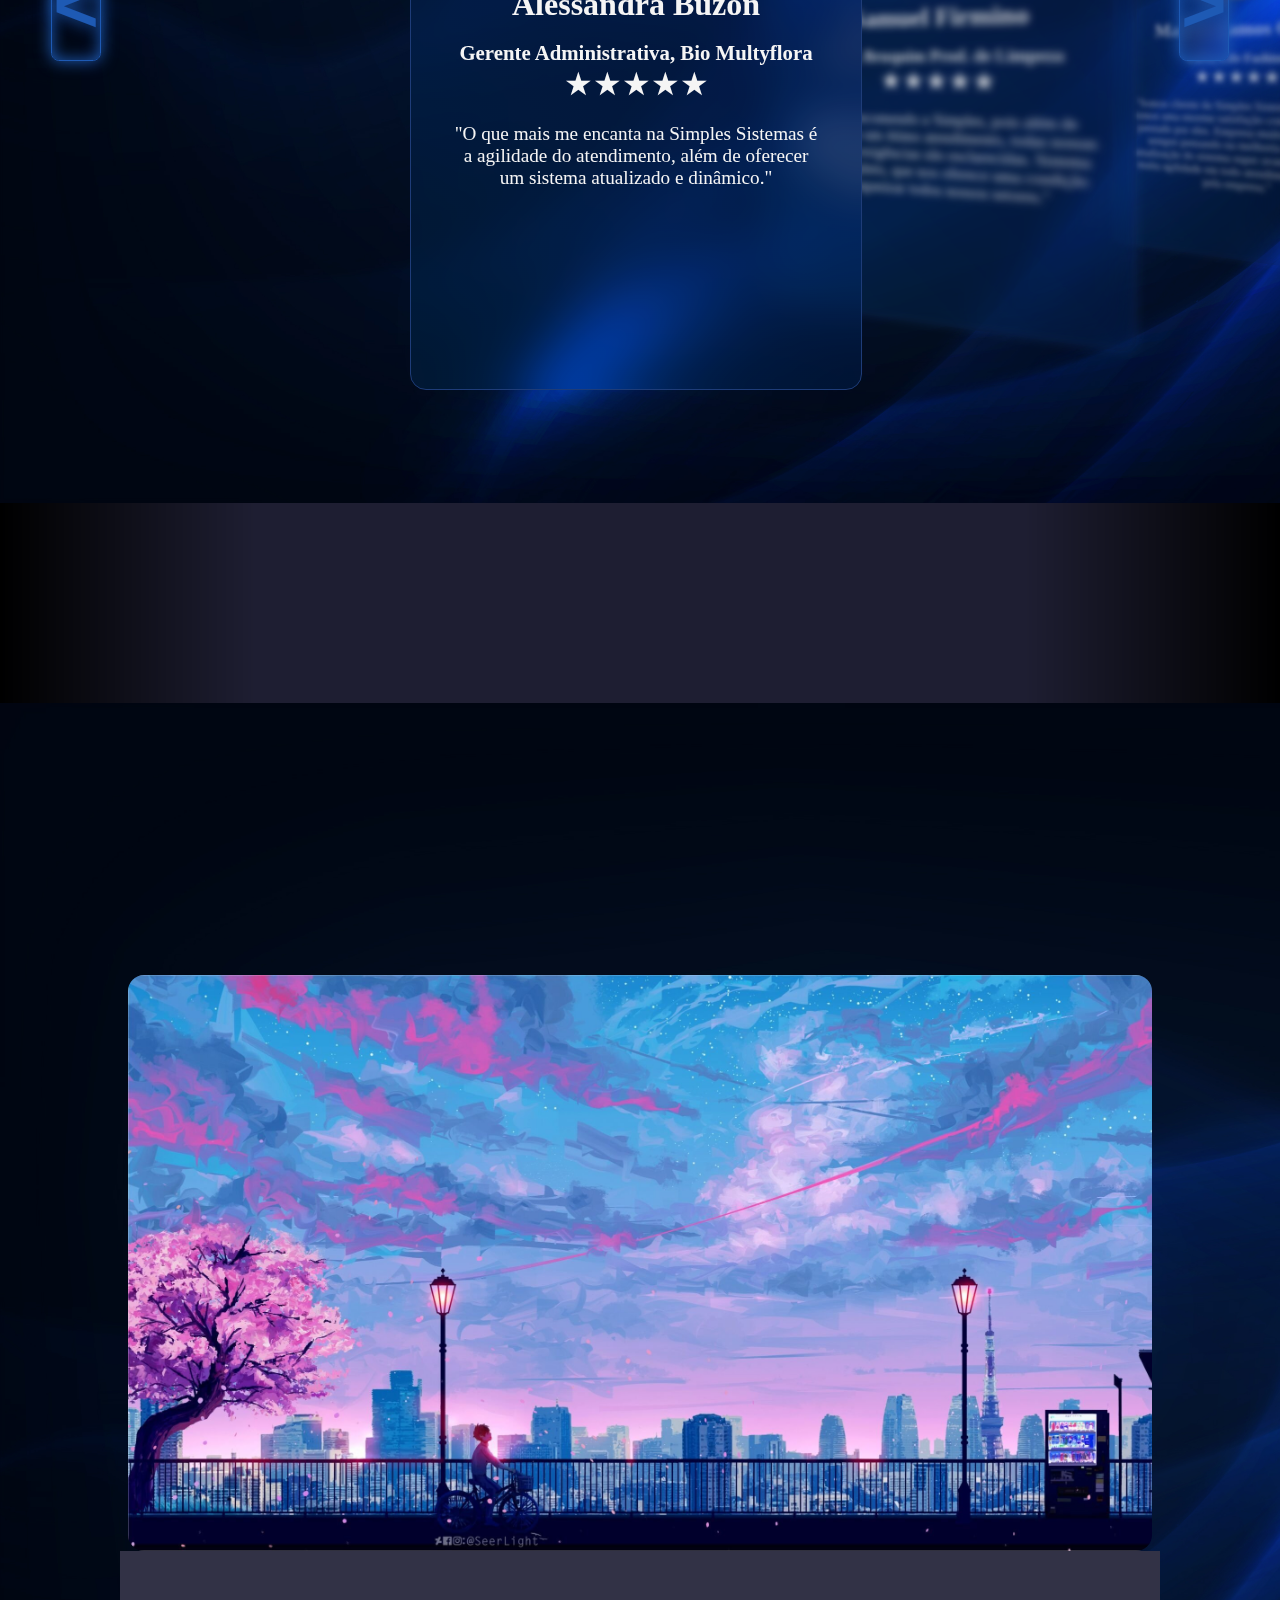
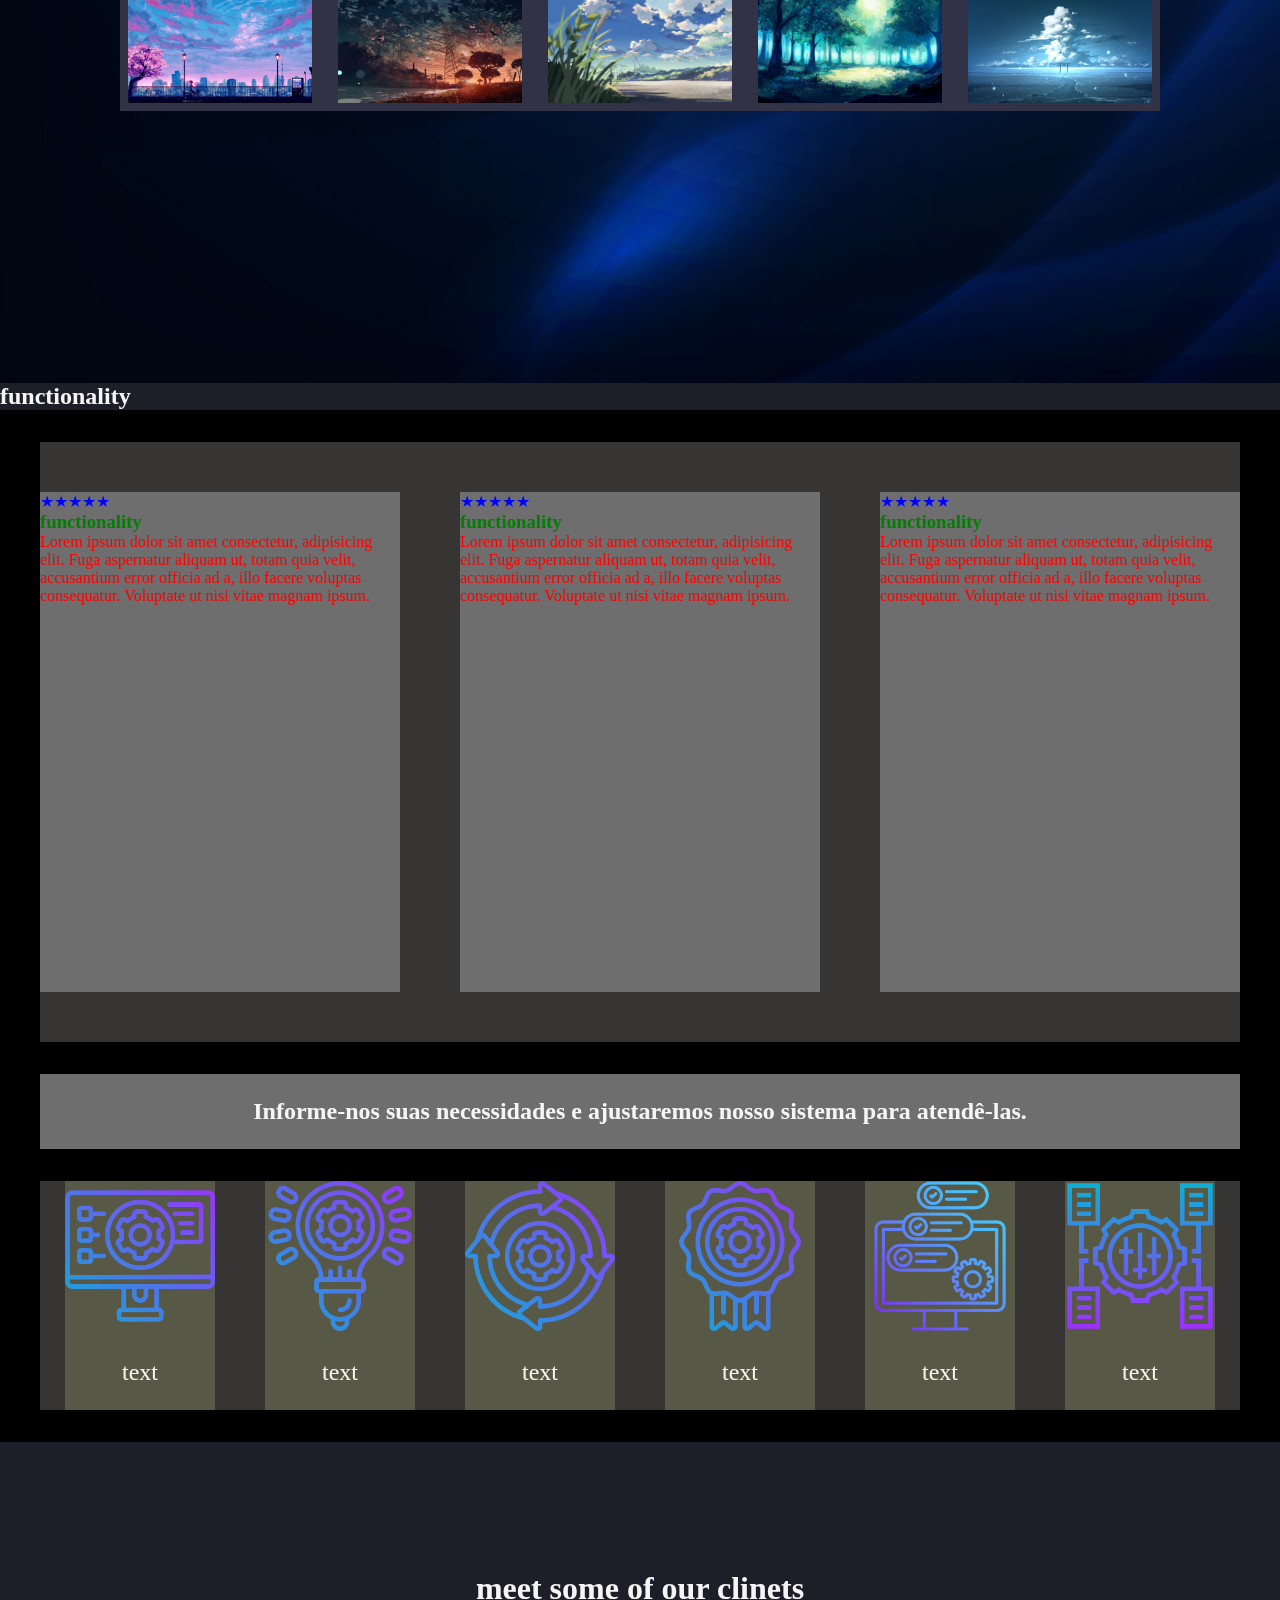
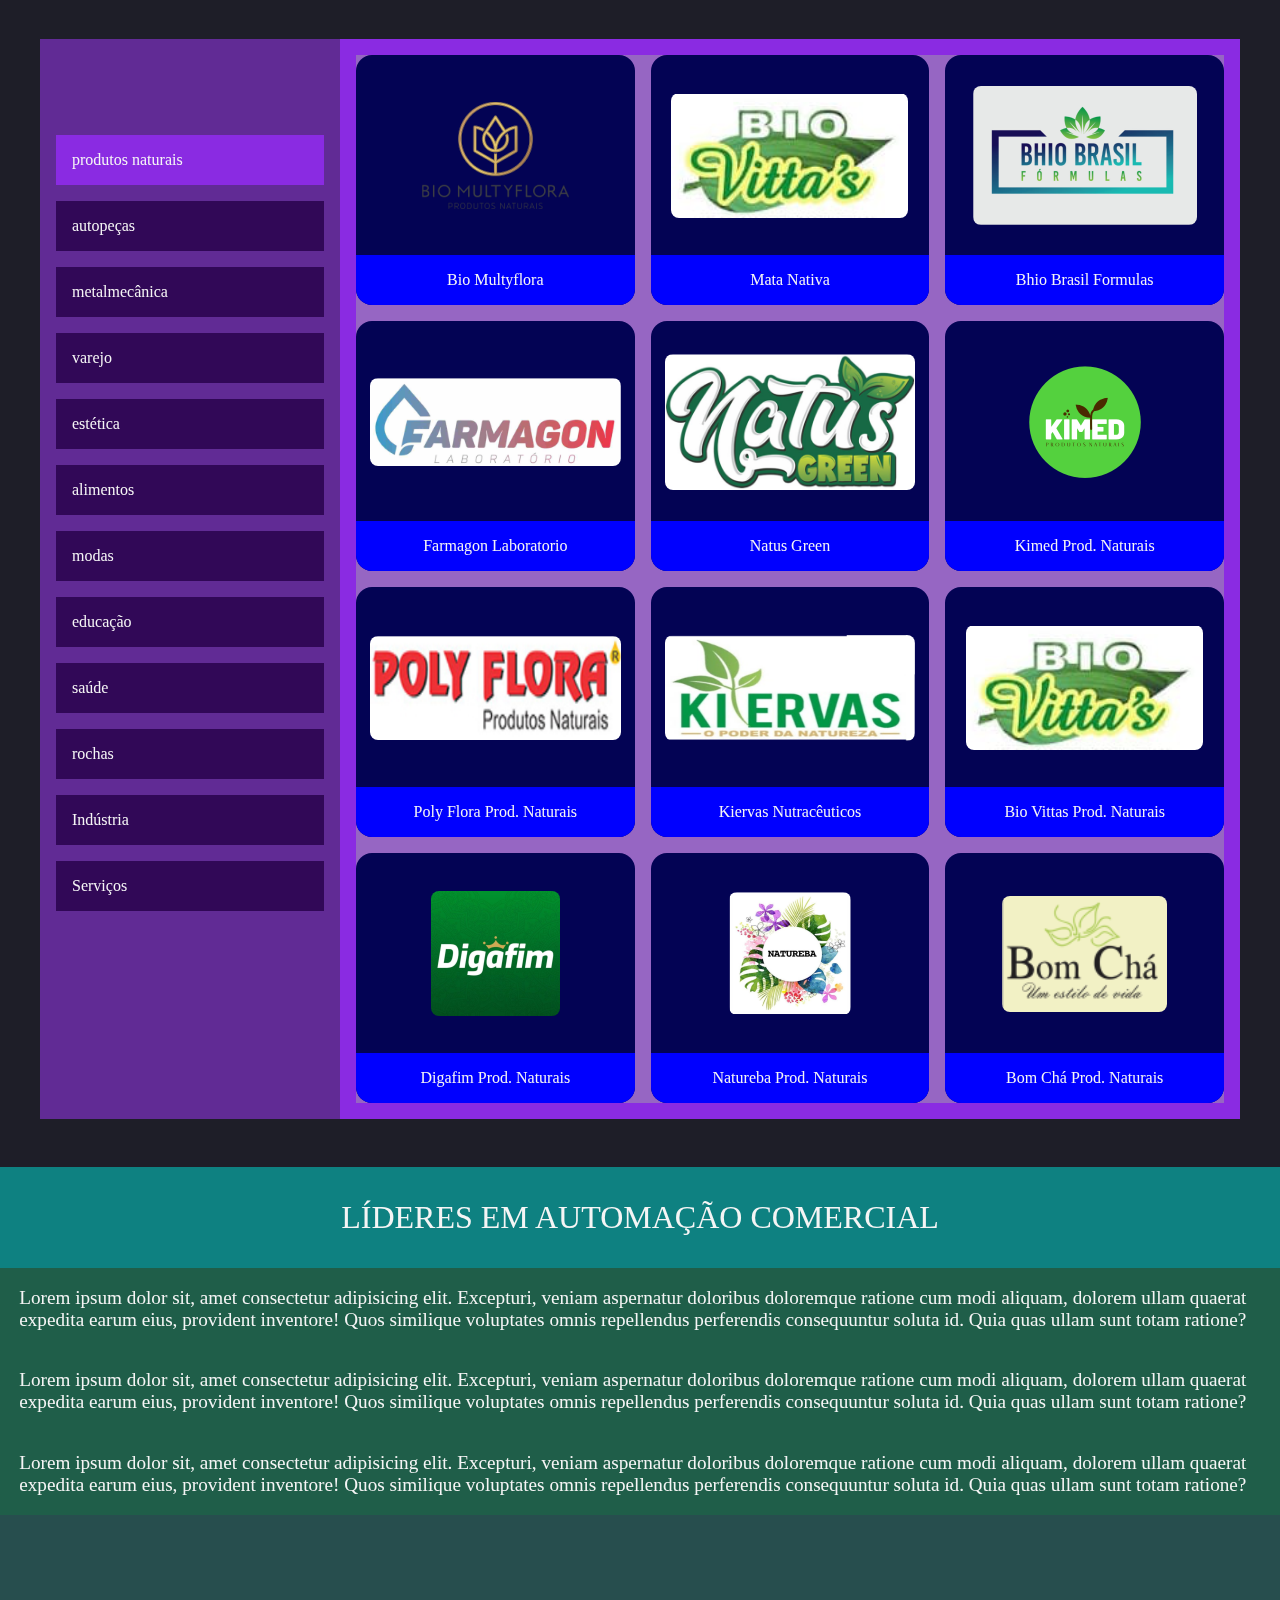
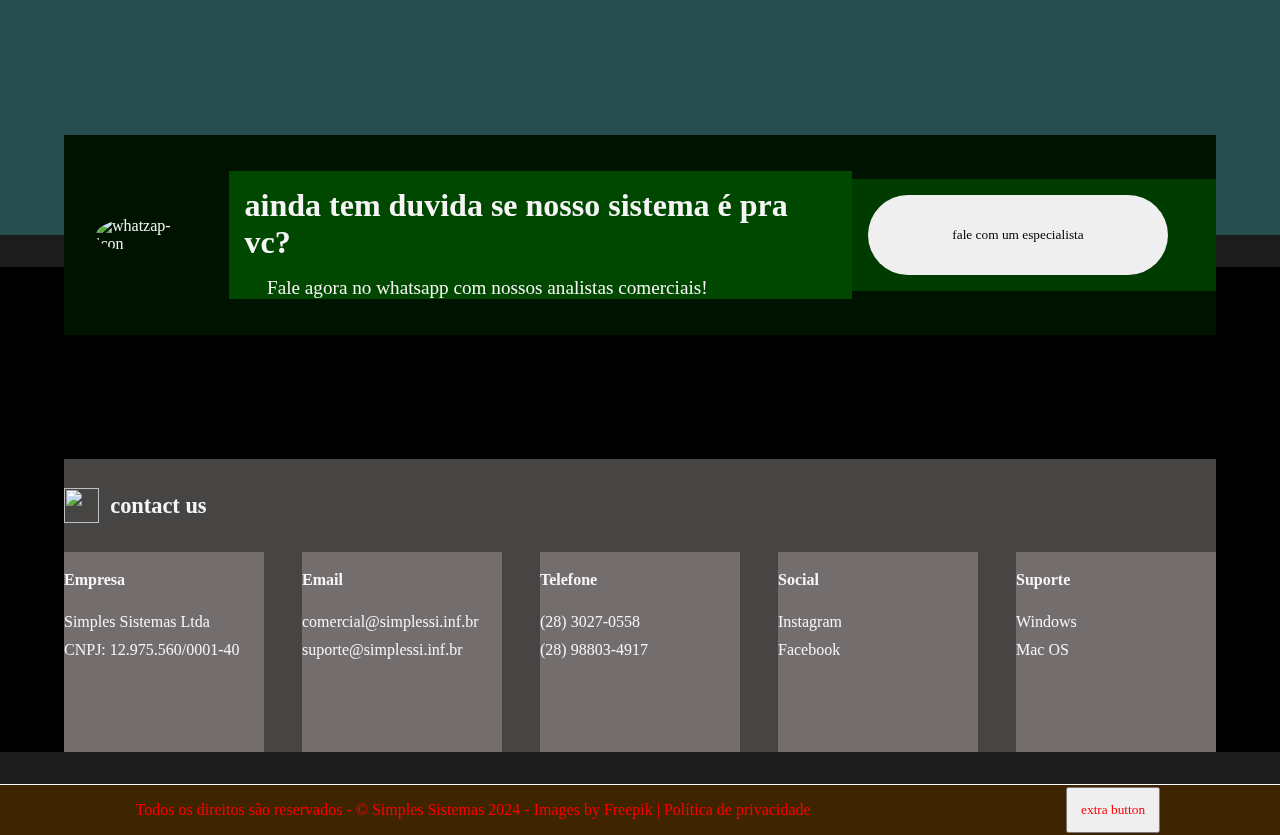
==== commit 86547438: "started the styling" ====
--- a/index.html
+++ b/index.html
@@ -14,21 +14,25 @@
 
     <section class="nav-bar">
       <div class="nav-logo">
-        <img src="assets/images/icon/Logo_Preta_2.png" alt="logo">
+        <img src="assets/images/icon/logo-colored.jpg" alt="logo">
         <p>simples sistemas</p>
       </div>
       <div class="nav-links">
         <ul>
-          <li><a href="#">Simples Web</a></li>
-          <li><a href="#">Feedback</a></li>
-          <li><a href="#">Help Desk</a></li>
-          <div class="plans">
-            <p>planos</p>
-          </div>
+          <a href="https://simplessi.inf.br:8080/Login/Entrar?AcessoNaoPermitido=True"><li>Simples Web</li></a>
+          <a href="#feedback"><li>Feedback</li></a>
+          <a href="#help-desk"><li>Help Desk</li></a>
+          <button class="plans">
+            <a href="https://simplessi.inf.br/views/home/planos.html">
+              <p>planos</p>
+            </a>
+          </button>
         </ul>
       </div>
       <div class="staff">
-        <p>area restrita</p>
+        <a href="https://simplessi.inf.br/Account/Login?ReturnUrl=%2FSuporte">
+          <img src="assets/images/icon/setting-icon-white.png" alt="">
+        </a>
       </div>
     </section>
 
@@ -50,9 +54,7 @@
             <h2>Sistema de gestao de impresas</h2>   
             <p>Um sistema completo e simples projetado para otimizar seu tempo e impulsionar resultados dentro da sua empresa.</p>
           </div>
-          <div class="action">
-            <a href="#">Solicite Seu acesso</a>
-          </div>
+          <a href="#" class="action">Solicite Seu Acesso</a>
         </div>
       </section>
     </section>
@@ -64,80 +66,91 @@
 
     <section class="info">
       <div class="info-img">
-        <img src="assets/images/empresa.png" alt="">
+        <img src="assets/images/group-people-business.jpg" alt="">
       </div>
       <div class="numbers">
         <div class="numbers-sections">
-          <h3>+1</h3>
-          <p>Lorem ipsum dolor sit amet, consectetur adipisicing elit. Quae exercitationem non sit illum, sunt at? Autem voluptatum necessitatibus aut mollitia reiciendis saepe vero doloremque ab, neque commodi illum voluptate animi.</p>
+          <h3>+5</h3>
+          <p>Estamos presente em 5 estados do Brasil garantindo conformidade com todas as exigências para a emissão de notas. </p>
         </div>
         <div class="numbers-sections">
-          <h3>+1</h3>
-          <p>Lorem ipsum dolor sit amet, consectetur adipisicing elit. Quae exercitationem non sit illum, sunt at? Autem voluptatum necessitatibus aut mollitia reiciendis saepe vero doloremque ab, neque commodi illum voluptate animi.</p>
+          <h3>+100</h3>
+          <p>Empresas que adotaram nossas soluções de sistema experimentaram benefícios significativos, impulsionando a gestão de seus negócios e promovendo melhorias notáveis na eficiência e produtividade das operações.</p>
         </div>
         <div class="numbers-sections">
-          <h3>+1</h3>
-          <p>Lorem ipsum dolor sit amet, consectetur adipisicing elit. Quae exercitationem non sit illum, sunt at? Autem voluptatum necessitatibus aut mollitia reiciendis saepe vero doloremque ab, neque commodi illum voluptate animi.</p>
-        </div>
-      </div>
-    </section>
-
-    <!--comment-->
-    <h2>Words that inspire us</h2>
-    <section class="slide">
+          <h3>+500</h3>
+          <p>Com uma base de mais de 500 usuários, nosso sistema destaca-se pela sua confiabilidade e pelo impacto significativo na simplificação das operações comerciais.</p>
+        </div>
+      </div>
+    </section>
+
+    <!--handshake image-->
+
+    <div class="section-image">
+      <img src="assets/images/handshake-image.png" alt="">
+      <div class="section-image-text">
+        <h2>message example</h2>
+      </div>
+    </div>
+
+    <!--comments-->
+    <section class="slide" id="feedback">
+      <div class="comments-title">
+        <h2>Words that inspire us</h2>
+      </div>
       <div class="comments-box">
         <div class="comment">
-          <img src="assets/images/profilePic/dogui.jpg" alt="dog on computer">
-          <h3>name 01</h3>
+          <img src="assets/images/profilePic/alessandra.png" alt="dog on computer">
+          <h3>Alessandra Buzon</h3>
+          <h4>Gerente Administrativa, Bio Multyflora</h4>
+          <p class="stars">★★★★★</p>
+          <p class="c">"O que mais me encanta na Simples Sistemas é a agilidade do atendimento, além de oferecer um sistema atualizado e dinâmico."</p>
+        </div>
+        <div class="comment">
+          <img src="assets/images/profilePic/samuca.jpg" alt="">
+          <h3>Samuel Firmino</h3>
+          <h4>CEO, Bruquim Prod. de Limpeza</h4>
+          <p class="stars">★★★★★</p>
+          <p class="c">"Super recomendo a Simples, pois além de prático tem um ótimo atendimento, todas nossas dúvidas e exigências são esclarecidas. Sistema bem completo, que nos oferece uma condição de organizar todos nossos setores."</p>
+        </div>
+        <div class="comment">
+          <img src="assets/images/profilePic/marcia.png" alt="">
+          <h3>Marcia Ramos Costa</h3>
+          <h4>CEO, Life Fashion</h4>
+          <p class="stars">★★★★★</p>
+          <p class="c">"Somos cliente da Simples Sistemas á 8 anos e temos uma enorme satisfação com todo serviço prestado por eles. Empresa muito competente, sempre pensando na melhoria do cliente, atualização do sistema super avançadada e com muita agilidade em todo atendimento prestado pela empresa."</p>
+        </div>
+        <div class="comment">
+          <img src="assets/images/profilePic/marcele.jpg" alt="">
+          <h3>Marcele Brito</h3>
+          <h4>CTO, Bom Chá</h4>
+          <p class="stars">★★★★★</p>
+          <p class="c">"Somos parceiros a muitos anos, a cordialidade e o compromisso em atender bem soa a marca da Simples Sistemas."</p>
+        </div>
+        <div class="comment">
+          <img src="assets/images/profilePic/Deissi.png" alt="">
+          <h3>Deissiana Peixoto</h3>
+          <h4>CEO, Pracafe Maq. Agrícolas</h4>
+          <p class="stars">★★★★★</p>
+          <p class="c">"Programa completo, de fácil utilização, correspondeu as minhas espectativas, atendimento excelente, profissionais capacitados e sempre prontos a nos atender e solucionar nossos problemas."</p>
+        </div>
+        <div class="comment">
+          <img src="assets/images/profilePic/62.png" alt="">
+          <h3>Allan Mattos</h3>
+          <h4>CEO, Vix Capas</h4>
+          <p class="stars">★★★★★</p>
+          <p class="c">"Sistema completo, atendeu todas as necessidades da minha loja" </p>
+        </div>
+        <div class="comment">
+          <img src="assets/images/profilePic/creone.jpg" alt="">
+          <h3>Creone Gomes</h3>
           <h4>job</h4>
           <p class="stars">★★★★★</p>
-          <p class="c">Lorem ipsum, dolor sit amet consectetur adipisicing elit. Ex perferendis recusandae praesentium impedit, dicta accusamus autem quas ullam iste illum repudiandae corporis nostrum facilis hic eum ducimus at aspernatur fugiat.</p>
-        </div>
-        <div class="comment">
-          <img src="assets/images/profilePic/dog-on-computer.jpg" alt="">
-          <h3>name 02</h3>
-          <h4>job</h4>
-          <p class="stars">★★★★★</p>
-          <p class="c">Lorem ipsum, dolor sit amet consectetur adipisicing elit. Ex perferendis recusandae praesentium impedit, dicta accusamus autem quas ullam iste illum repudiandae corporis nostrum facilis hic eum ducimus at aspernatur fugiat.</p>
-        </div>
-        <div class="comment">
-          <img src="assets/images/profilePic/ugh.jpg" alt="">
-          <h3>name 03</h3>
-          <h4>job</h4>
-          <p class="stars">★★★★★</p>
-          <p class="c">Lorem ipsum, dolor sit amet consectetur adipisicing elit. Ex perferendis recusandae praesentium impedit, dicta accusamus autem quas ullam iste illum repudiandae corporis nostrum facilis hic eum ducimus at aspernatur fugiat.</p>
-        </div>
-        <div class="comment">
-          <img src="assets/images/profilePic/capivara-gamer.jpg" alt="">
-          <h3>name 04</h3>
-          <h4>job</h4>
-          <p class="stars">★★★★★</p>
-          <p class="c">Lorem ipsum, dolor sit amet consectetur adipisicing elit. Ex perferendis recusandae praesentium impedit, dicta accusamus autem quas ullam iste illum repudiandae corporis nostrum facilis hic eum ducimus at aspernatur fugiat.</p>
-        </div>
-        <div class="comment">
-          <img src="assets/images/profilePic/what.jpg" alt="">
-          <h3>name 05</h3>
-          <h4>job</h4>
-          <p class="stars">★★★★★</p>
-          <p class="c">Lorem ipsum, dolor sit amet consectetur adipisicing elit. Ex perferendis recusandae praesentium impedit, dicta accusamus autem quas ullam iste illum repudiandae corporis nostrum facilis hic eum ducimus at aspernatur fugiat.</p>
-        </div>
-        <div class="comment">
-          <img src="assets/images/profilePic/hamster-gamer.jpg" alt="">
-          <h3>name 06</h3>
-          <h4>job</h4>
-          <p class="stars">★★★★★</p>
-          <p class="c">Lorem ipsum, dolor sit amet consectetur adipisicing elit. Ex perferendis recusandae praesentium impedit, dicta accusamus autem quas ullam iste illum repudiandae corporis nostrum facilis hic eum ducimus at aspernatur fugiat.</p>
-        </div>
-        <div class="comment">
-          <img src="assets/images/profilePic/so.jpg" alt="">
-          <h3>name 07</h3>
-          <h4>job</h4>
-          <p class="stars">★★★★★</p>
-          <p class="c">Lorem ipsum, dolor sit amet consectetur adipisicing elit. Ex perferendis recusandae praesentium impedit, dicta accusamus autem quas ullam iste illum repudiandae corporis nostrum facilis hic eum ducimus at aspernatur fugiat.</p>
+          <p class="c">"A príncipio, o sistema já superava minhas expectativas, mas ao longo do tempo, percebi uma evolução significativa. Com a adição de novas ferramentas e uma maior agilidade, tornou-se uma ferramenta ainda mais poderosa. Recomendo sem hesitação." </p>
         </div>
         <div class="slider-buttons">
-          <button id="prev"><</button>
-          <button id="next">></button>
+          <button id="prev">&lt;</button>
+          <button id="next">&gt;</button>
         </div>
       </div>
     </section>
@@ -145,7 +158,6 @@
     <!-- company's slider-->
 
     <div class="logo-container">
-      <h1>logo container</h1>
       <div class="logo-slider" style="
           --logo-height: 200px;
           --logo-width: 400px;
@@ -169,7 +181,7 @@
     <!-- prints -->
 
     <div class="showoff">
-      <div class="showoff-print" id="print-container"></div>
+      <div class="showoff-print"></div>
       <div class="showoff-select-container">
         <div class="showoff-select-image" id="print01"></div>
         <div class="showoff-select-image" id="print02"></div>
@@ -276,98 +288,96 @@
           <div class="activity" data-act="activity-10">rochas</div>
           <div class="activity" data-act="activity-11">Indústria</div>
           <div class="activity" data-act="activity-12">Serviços</div>
-          <div class="activity" data-act="activity-13">geral</div>
         </div>
         <div class="clients-group">
           <div class="client-block-container activity-01">
-            <div class="client-block">a</div>
-            <div class="client-block">s</div>
-            <div class="client-block">d</div>
-            <div class="client-block"></div>
-            <div class="client-block"></div>
-            <div class="client-block"></div>
-            <div class="client-block"></div>
-            <div class="client-block"></div>
-            <div class="client-block"></div>
-            <div class="client-block"></div>
-            <div class="client-block"></div>
-            <div class="client-block"></div>
+            <div class="client-block"><img src="assets/images/companys/01.png" alt=""><div class="client-block-text">Bio Multyflora</div></div>
+            <div class="client-block"><img src="assets/images/companys/46.png" alt=""><div class="client-block-text">Mata Nativa</div></div>
+            <div class="client-block"><img src="assets/images/companys/07.png" alt=""><div class="client-block-text">Bhio Brasil Formulas</div></div>
+            <div class="client-block"><img src="assets/images/companys/08.png" alt=""><div class="client-block-text">Farmagon Laboratorio</div></div>
+            <div class="client-block"><img src="assets/images/companys/16.png" alt=""><div class="client-block-text">Natus Green</div></div>
+            <div class="client-block"><img src="assets/images/companys/21.png" alt=""><div class="client-block-text">Kimed Prod. Naturais</div></div>
+            <div class="client-block"><img src="assets/images/companys/31.png" alt=""><div class="client-block-text">Poly Flora Prod. Naturais</div></div>
+            <div class="client-block"><img src="assets/images/companys/32.png" alt=""><div class="client-block-text">Kiervas Nutracêuticos</div></div>
+            <div class="client-block"><img src="assets/images/companys/46.png" alt=""><div class="client-block-text">Bio Vittas Prod. Naturais</div></div>
+            <div class="client-block"><img src="assets/images/companys/49.png" alt=""><div class="client-block-text">Digafim Prod. Naturais</div></div>
+            <div class="client-block"><img src="assets/images/companys/57.png" alt=""><div class="client-block-text">Natureba Prod. Naturais</div></div>
+            <div class="client-block"><img src="assets/images/companys/60.png" alt=""><div class="client-block-text">Bom Chá Prod. Naturais</div></div>
           </div>
           <div class="client-block-container activity-02" style="display: none">
-            <div class="client-block"></div>
-            <div class="client-block"></div>
-            <div class="client-block"></div>
+            <div class="client-block"><img src="assets/images/companys/25.png" alt=""><div class="client-block-text">Homero Auto Peças</div></div>
+            <div class="client-block"><img src="assets/images/companys/26.png" alt=""><div class="client-block-text">Pegab Peças e Acessórios</div></div>
+            <div class="client-block"><img src="assets/images/companys/30.png" alt=""><div class="client-block-text">Olavio Auto Peças</div></div>
           </div>
           <div class="client-block-container activity-03" style="display: none">
-            <div class="client-block"></div>
-            <div class="client-block"></div>
-            <div class="client-block"></div>
+            <div class="client-block"><img src="assets/images/companys/22.png" alt=""><div class="client-block-text">Metalgran</div></div>
+            <div class="client-block"><img src="assets/images/companys/36.png" alt=""><div class="client-block-text">Cimef Metalurgia</div></div>
           </div>
           <div class="client-block-container activity-04" style="display: none">
-            <div class="client-block"></div>
-            <div class="client-block"></div>
-            <div class="client-block"></div>
-            <div class="client-block"></div>
-            <div class="client-block"></div>
-            <div class="client-block"></div>
-            <div class="client-block"></div>
-            <div class="client-block"></div>
-            <div class="client-block"></div>
-            <div class="client-block"></div>
-            <div class="client-block"></div>
-            <div class="client-block"></div>
-            <div class="client-block"></div>
-            <div class="client-block"></div>
+            <div class="client-block"><img src="assets/images/companys/06.png" alt=""><div class="client-block-text">Avenida Maq. Ferramentas</div></div>
+            <div class="client-block"><img src="assets/images/companys/15.png" alt=""><div class="client-block-text">Lual Mat. de Construção</div></div>
+            <div class="client-block"><img src="assets/images/companys/11.png" alt=""><div class="client-block-text">Zamaco Mat. Construção</div></div>
+            <div class="client-block"><img src="assets/images/companys/23.png" alt=""><div class="client-block-text">Economic Printer</div></div>
+            <div class="client-block"><img src="assets/images/companys/33.png" alt=""><div class="client-block-text">Multicores</div></div>
+            <div class="client-block"><img src="assets/images/companys/34.png" alt=""><div class="client-block-text">Fardim Tintas</div></div>
+            <div class="client-block"><img src="assets/images/companys/35.png" alt=""><div class="client-block-text">TendTudo Shop</div></div>
+            <div class="client-block"><img src="assets/images/companys/37.png" alt=""><div class="client-block-text">Informatica.com</div></div>
+            <div class="client-block"><img src="assets/images/companys/38.png" alt=""><div class="client-block-text">Oriento Joias</div></div>
+            <div class="client-block"><img src="assets/images/companys/41.png" alt=""><div class="client-block-text">Clinótica</div></div>
+            <div class="client-block"><img src="assets/images/companys/42.png" alt=""><div class="client-block-text">Comercial Itabira</div></div>
+            <div class="client-block"><img src="assets/images/companys/62.png" alt=""><div class="client-block-text">Vix Capas</div></div>
+            <div class="client-block"><img src="assets/images/companys/64.png" alt=""><div class="client-block-text">Casa e Casal</div></div>
+            <div class="client-block"><img src="assets/images/companys/65.jpg" alt=""><div class="client-block-text">França Comercial</div></div>
           </div>
           <div class="client-block-container activity-05" style="display: none">
-            <div class="client-block">a</div>
+            <div class="client-block"><img src="assets/images/companys/03.png" alt=""><div class="client-block-text">João Carletti Cirurgia Plástica</div></div>
           </div>
           <div class="client-block-container activity-06" style="display: none">
-            <div class="client-block"></div>
-            <div class="client-block"></div>
-            <div class="client-block"></div>
-            <div class="client-block"></div>
-            <div class="client-block"></div>
-            <div class="client-block"></div>
+            <div class="client-block"><img src="assets/images/companys/13.png" alt=""><div class="client-block-text">Doce Lar</div></div>
+            <div class="client-block"><img src="assets/images/companys/29.png" alt=""><div class="client-block-text">Pablitos Lanchonete</div></div>
+            <div class="client-block"><img src="assets/images/companys/40.png" alt=""><div class="client-block-text">Belas Artes Gourmet</div></div>
+            <div class="client-block"><img src="assets/images/companys/44.png" alt=""><div class="client-block-text">Exagerado BBQ</div></div>
+            <div class="client-block"><img src="assets/images/companys/54.png" alt=""><div class="client-block-text">Paraíso das Bebidas</div></div>
+            <div class="client-block"><img src="assets/images/companys/56.png" alt=""><div class="client-block-text">Vip Vieira</div></div>
           </div>
           <div class="client-block-container activity-07" style="display: none">
-            <div class="client-block"></div>
-            <div class="client-block"></div>
-            <div class="client-block"></div>
-            <div class="client-block"></div>
-            <div class="client-block"></div>
-            <div class="client-block"></div>
-            <div class="client-block"></div>
-            <div class="client-block"></div>
+            <div class="client-block"><img src="assets/images/companys/10.png" alt=""><div class="client-block-text">Life Fashion</div></div>
+            <div class="client-block"><img src="assets/images/companys/18.png" alt=""><div class="client-block-text">Glória Noivas</div></div>
+            <div class="client-block"><img src="assets/images/companys/28.png" alt=""><div class="client-block-text">Estilo da Época</div></div>
+            <div class="client-block"><img src="assets/images/companys/43.png" alt=""><div class="client-block-text">Toda Coisinha</div></div>
+            <div class="client-block"><img src="assets/images/companys/47.png" alt=""><div class="client-block-text">Outlet Mariá's</div></div>
+            <div class="client-block"><img src="assets/images/companys/50.png" alt=""><div class="client-block-text">Moda Livre</div></div>
+            <div class="client-block"><img src="assets/images/companys/55.png" alt=""><div class="client-block-text">Valentina</div></div>
+            <div class="client-block"><img src="assets/images/companys/58.png" alt=""><div class="client-block-text">HIDTT Do Momento</div></div>
           </div>
           <div class="client-block-container activity-08" style="display: none">
-            <div class="client-block"></div>
+            <div class="client-block"><img src="assets/images/companys/63.jpg" alt=""><div class="client-block-text">Instituto Alfabetizar</div></div>
           </div>
           <div class="client-block-container activity-09" style="display: none">
-            <div class="client-block"></div>
-            <div class="client-block"></div>
-            <div class="client-block"></div>
+            <div class="client-block"><img src="assets/images/companys/27.png" alt=""><div class="client-block-text">Proaenf Prod. Hospitalares</div></div>
+            <div class="client-block"><img src="assets/images/companys/51.png" alt=""><div class="client-block-text">Drogarias Sempre Tem</div></div>
+            <div class="client-block"><img src="assets/images/companys/61.png" alt=""><div class="client-block-text">Cedima</div></div>
           </div>
           <div class="client-block-container activity-10" style="display: none">
-            <div class="client-block"></div>
-            <div class="client-block"></div>
-            <div class="client-block"></div>
-            <div class="client-block"></div>
-            <div class="client-block"></div>
+            <div class="client-block"><img src="assets/images/companys/12.png" alt=""><div class="client-block-text">Especial Rochas</div></div>
+            <div class="client-block"><img src="assets/images/companys/17.png" alt=""><div class="client-block-text">Inovare Marmores e Granitos</div></div>
+            <div class="client-block"><img src="assets/images/companys/45.png" alt=""><div class="client-block-text">Fortaleza Granitos</div></div>
+            <div class="client-block"><img src="assets/images/companys/48.png" alt=""><div class="client-block-text">Gran Mimoso</div></div>
+            <div class="client-block"><img src="assets/images/companys/53.png" alt=""><div class="client-block-text">Stone Brills</div></div>
           </div>
           <div class="client-block-container activity-11" style="display: none">
-            <div class="client-block"></div>
-            <div class="client-block"></div>
-            <div class="client-block"></div>
-            <div class="client-block"></div>
+            <div class="client-block"><img src="assets/images/companys/02.png" alt=""><div class="client-block-text">Quimimassa</div></div>
+            <div class="client-block"><img src="assets/images/companys/20.png" alt=""><div class="client-block-text">Bruquim Prod. Limpeza</div></div>
+            <div class="client-block"><img src="assets/images/companys/39.png" alt=""><div class="client-block-text">RS Etiquetas</div></div>
+            <div class="client-block"><img src="assets/images/companys/59.png" alt=""><div class="client-block-text">União Empreendimentos</div></div>
           </div>
           <div class="client-block-container activity-12" style="display: none">
-            <div class="client-block"></div>
-            <div class="client-block"></div>
-            <div class="client-block"></div>
-            <div class="client-block"></div>
-            <div class="client-block"></div>
-            <div class="client-block"></div>
+            <div class="client-block"><img src="assets/images/companys/09.png" alt=""><div class="client-block-text">Maquinagro Maq. Agrícolas</div></div>
+            <div class="client-block"><img src="assets/images/companys/14.png" alt=""><div class="client-block-text">Boechat Compressores</div></div>
+            <div class="client-block"><img src="assets/images/companys/19.png" alt=""><div class="client-block-text">Balardino Extintores</div></div>
+            <div class="client-block"><img src="assets/images/companys/24.png" alt=""><div class="client-block-text">Shopping Cachoeiro</div></div>
+            <div class="client-block"><img src="assets/images/companys/52.png" alt=""><div class="client-block-text">Pracafé Maq. Agrícolas</div></div>
+            <div class="client-block"><img src="assets/images/companys/66.png" alt=""><div class="client-block-text">Rochativa</div></div>
           </div>
         </div>
       </div>
@@ -394,6 +404,68 @@
   </main>
   <footer>
 
+    <!-- whatzap link-->
+
+    <div class="what-container">
+      <div class="what-link">
+        <div class="what-link-icon">
+          <img src="assets/images/icon/whatsapp-icon.png" alt="whatzap-icon">
+        </div>
+        <div class="what-link-main">
+          <h3>ainda tem duvida se nosso sistema é pra vc?</h3>
+          <p>Fale agora no whatsapp com nossos analistas comerciais!</p>
+        </div>
+        <div class="what-link-button">
+          <a href="https://api.whatsapp.com/send/?phone=5528988034917&text=Oi%2C+gostaria+de+falar+com+o+especialista%21&type=phone_number&app_absent=0">
+            <button>fale com um especialista</button>
+          </a>
+        </div>
+      </div>
+    </div>
+
+    <!-- contact us -->
+
+    <div class="contactus">
+      <div class="contactus-title">
+        <img src="assets/images/icon/Logo_Preta_2.png" alt="">
+        <h3>contact us</h3>
+      </div>
+      <div class="contactus-container">
+        <div class="contactus-block">
+          <h4>Empresa</h4>
+          <p>Simples Sistemas Ltda</p>
+          <p>CNPJ: 12.975.560/0001-40</p>
+        </div>
+        <div class="contactus-block">
+          <h4>Email</h4>
+          <p>comercial@simplessi.inf.br</p>
+          <p>suporte@simplessi.inf.br</p>
+        </div>
+        <div class="contactus-block">
+          <h4>Telefone</h4>
+          <p>(28) 3027-0558</p>
+          <p>(28) 98803-4917</p>
+        </div>
+        <div class="contactus-block">
+          <h4>Social</h4>
+          <p>Instagram</p>
+          <p>Facebook</p>
+        </div>
+        <div class="contactus-block">
+          <h4>Suporte</h4>
+          <p>Windows</p>
+          <p>Mac OS</p>
+        </div>
+      </div>
+    </div>
+    
+    <!-- copyrights-->
+
+    <div class="copyright">
+      <p>Todos os direitos são reservados - © Simples Sistemas 2024 - Images by Freepik | Política de privacidade</p>
+      <button>extra button</button>
+    </div>
+
   </footer>
   <script src="script.js"></script>
 </body>
--- a/style.css
+++ b/style.css
@@ -6,6 +6,19 @@
 * {
   margin: 0;
   padding: 0;
+}
+
+:root {
+  --clr-darker-01: rgb(10, 10, 20);
+  --clr-darker-02: rgb(30, 30, 50);
+  --clr-darker-03: rgb(50, 50, 70);
+  --clr-main: rgb(0, 20, 150);
+  --clr-complement: rgb(0, 150, 180);
+  --clr-extra: rgb(10, 10, 50);
+}
+
+button {
+  font-family: 'quickSand';
 }
 
 body {
@@ -28,7 +41,10 @@
 
 section.nav-bar {
   position: absolute;
-  background-color: rgb(20, 20, 30);
+  background: linear-gradient(135deg, rgba(30, 30, 150, 0.2), rgba(100, 100, 150, 0.1));
+  backdrop-filter: blur(6px);
+  border-bottom: 0.5px solid rgba(200, 200, 255, 0.3);
+  box-shadow: 0px 10px 10px 5px rgba(0, 0, 30, 0.5);
   display: flex;
   justify-content: space-around;
   align-items: center;
@@ -36,13 +52,17 @@
 }
 
 div.nav-logo {
-  display: flex;
-  align-items: center;
+  cursor: pointer;
+  display: flex;
+  align-items: center;
+  justify-content: center;
+  flex-grow: 1;
 }
 
 div.nav-logo > img {
-  height: 40px;
-  padding: 15px;
+  height: 50px;
+  padding: 6px 15px;
+  border-radius: 50%;
 }
 
 div.nav-logo > p {
@@ -50,32 +70,136 @@
   margin-left: 10px;
 }
 
+div.nav-links {
+  flex-grow: 0.5;
+}
+
 div.nav-links > ul {
   display: flex;
-  justify-content: space-between;
-  align-items: center;
-}
-
-div.nav-links > ul > li {
+  justify-content: right;
+  align-items: center;
+}
+
+div.nav-links > ul > a > li {
   font-size: 1.2em;
   list-style: none;
-  padding: 0px 10px;
-}
-
-div.nav-links > ul > li > a {
+  padding: 10px 15px;
+  margin-inline: 0.5em;
+  border-radius: 0.6em;
+  transition: 0.5s;
+}
+
+div.nav-links > ul > a > li:hover {
+  background-color: rgba(5, 5, 70, 0.5);
+  border: 1px rgba(200, 200, 255, 0.5) solid;
+  font-size: 1.4em;
+  color: rgb(200, 200, 255);
+}
+
+div.nav-links > ul > a {
   text-decoration: none;
-}
-
-div.plans{
-  font-size: 1.4em;
-  background-color: rgb(30, 30, 60);
-  padding: 10px 50px;
-  margin: 0px 30px;
+  color: whitesmoke;
+}
+
+button.plans {
+  font-size: 1.6em;
+  border: none;
+  outline: none;
+  margin: 0px 40px;
+  padding: 8px 40px;
+  border-radius: 0.6em;
+  z-index: 0;
+  cursor: pointer;
+  position: relative;
+  transition: 0.4s ease-in-out;
+  margin-right: 2%;
+}
+
+button.plans::after {
+  content: "";
+  z-index: -1;
+  position: absolute;
+  width: 100%;
+  height: 100%;
+  background-color: rgb(40, 40, 80);
+  left: 0;
+  top: 0;
+  border-radius: 0.6em;
+}
+
+button.plans::before {
+  content: "";
+  background: linear-gradient(45deg, rgb(0, 0, 255), rgb(0, 160, 200), rgb(10, 30, 110), #0000ff);
+  position: absolute;
+  top: -3px;
+  left: -3px;
+  background-size: 300%;
+  z-index: -2;
+  width: calc(100% + 6px);
+  height: calc(100% + 6px);
+  filter: blur(8px);
+  animation: glowing 10s linear infinite;
+  transition: opacity .3s ease-in-out;
+  border-radius: 10px;
+  opacity: 1;
+}
+
+@keyframes glowing {
+  0% {background-position: 0 0;}
+  50% {background-position: 200% 0;}
+  100% {background-position: 0 0;}
+}
+
+button.plans:hover::before {
+  opacity: 1;
+}
+
+button.plans:hover:after {
+  background: transparent;
+}
+
+button.plans:hover {
+  padding: 8px 80px;
+  font-weight: bold;
+  margin-right: 0;
+}
+
+button.plans > a > p:hover {
+  color: #61f4ff;
+}
+
+button.plans p {
+  color: whitesmoke;
+}
+
+button.plans a {
+  text-decoration: none;
 }
 
 div.staff {
-  position: absolute;
-  right: 30px;
+  display: flex;
+  justify-content: center;
+  align-items: center;
+  cursor: pointer;
+  margin-right: 2%;
+  margin-left: 8%;
+  border-radius: 20%;
+  margin-block: 0;
+}
+
+div.staff img:hover {
+  background-color: #0e0e46;
+  border: 1px rgba(200, 200, 255, 0.5) solid;
+  width: 50px;
+}
+
+div.staff img {
+  color: transparent;
+  width: 40px;
+  padding: 0.1em;
+  margin: 0;
+  transition: 0.5s;
+  border-radius: 1em;
 }
 
 /*header-content*/
@@ -94,7 +218,6 @@
   width: 62em;
   margin: auto;
   flex: 1;
-  /*background-color: darkblue;*/
 }
 
 div.main-header-content > h1 {
@@ -112,25 +235,23 @@
 
 section.sub-plate {
   background-image: linear-gradient(
-    to right, rgba(0, 0, 0, 0) 0%, rgba(0, 0, 0, 0) 10%, rgb(30, 30, 40) 10%, rgb(30, 30, 40) 100%
+    to right, rgba(0, 0, 0, 0) 0%, rgba(0, 0, 0, 0) 12%, var(--clr-darker-02) 12%, var(--clr-darker-02) 100%
     );
   width: 100%; 
-  height: 10em;
   display: flex;
   justify-content: center;
 } 
 
 div.sub-header-content {
-  width: 62em;
-  display: flex;
-  justify-content: space-around;
-  align-items: center;
-  /*background-color: red;*/
+  width: 1200px;
+  display: flex;
+  justify-content: space-between;
+  align-items: center;
+  background-color: var(--clr-darker-02);
+  padding-inline: 2em
 }
 
 div.prose {
-  padding: 1.5em;
-  /*background-color:cadetblue;*/
   padding: 0;
   width: 60%;
 }
@@ -145,20 +266,45 @@
   padding: 0.5em;
 }
 
-div.action {
-  background-color: rgb(90, 90, 90);
-  flex-shrink: 0;
-  width: 30%;
-  height: 40%;
-  border: 0.05em solid white;
-  border-radius: 0.5em;
-  text-align: center;
+a.action {
+  position: relative;
+  font-family: fantasy;
+  font-weight: 600;
   font-size: 2em;
-}
-
-div.action > a {
-  color: whitesmoke;
+  text-shadow: 
+  0 0 0.2em rgba(255, 255, 255, 0.1),
+  0 0 0.4em rgb(10, 60, 180);
+  ;
+  box-shadow: 
+  0 0 0.5em rgb(10, 60, 180),
+  inset 0 0 0.5em rgb(10, 60, 180);
+  color: rgb(10, 60, 180);
+  border: 0.15em solid rgb(10, 60, 180);
+  margin: 1.6em 0em;
+  padding: 0.4em 1em;
   text-decoration: none;
+  cursor: pointer;
+  border-radius: 0.3em;
+  transition: 0.3s;
+}
+
+a.action::after {
+  content: "";
+  position: absolute;
+  top: 0; right: 0; bottom: 0; left: 0;
+  box-shadow: 
+  0 0 1.2em 0.4em rgb(10, 60, 180);
+  opacity: 0;
+  transition: opacity 0.2s linear;
+}
+
+a.action:hover::after {
+  opacity: 1;
+}
+
+a.action:hover {
+  background-color: rgb(10, 60, 180);
+  color: var(--clr-darker-02);
 }
 
 /*main content*/
@@ -168,81 +314,159 @@
 }
 
 section.info {
-  background-color: rgb(30, 30, 70);
-  height: 80vh;
-  display: flex;
-  justify-content: space-around;
+  background-image: linear-gradient(to bottom, var(--clr-darker-02), var(--clr-darker-01));
+  display: flex;
+  justify-content: space-between;
   align-items: center;
 }
 
 div.info-img > img {
-  height: 30em;
+  width: 1300px;
+  max-width: 90%;
   border-radius: 10px;
+  border: 1.5em solid var(--clr-darker-02);
 }
 
 div.numbers {
-  background-color: rgb(30, 30, 100);
-  height: 100%;
-  width: 60%;
-  display: flex;
-  flex-direction: column;
-  justify-content: space-around;
+  background-color: var(--clr-darker-02);
+  display: flex;
+  flex-direction: column;
+  justify-content: space-evenly;
+  align-items: center;
+  margin-block: 12em;
+  margin-right: 8%;
+  border-radius: 10px;
 }
 
 div.numbers-sections {
-  background-color: rgb(30, 30, 140);
-  margin: 2em;
+  background-color: var(--clr-darker-03);
+  margin: 1em;
+  border-radius: 1em;
+  width: 500px;
+  height: 300px;
+  display: flex;
+  flex-direction: column;
+  align-items: center;
+}
+
+div.numbers-sections > h3 {
+  font-size: 2.5em;
+  border-bottom: 1px solid white;
+  width: 90%;
+  text-align: center;
+  padding: 0.2em;
+  padding-bottom: 0.4em;
+  margin-top: 0.5em;
+}
+
+div.numbers-sections p {
+  font-size: 1.2em;
+  padding: 1em;
+  padding-top: 1.5em;
+  text-align: center;
+  margin-top: 0.4em;
+}
+
+/*handshake image*/
+
+div.section-image {
+  position: relative;
+}
+
+div.section-image img {
+  width: 100%;
+  box-shadow: 0 0 4em 1em rgb(10, 30, 120);
+}
+
+div.section-image-text {
+  position: absolute;
+  top: 50%;
+  left: 50%;
+  transform: translate(-50%, -50%);
+  z-index: 2;
+}
+
+div.section-image-text > h2 {
+  font-size: 5em;
 }
 
 /*comments*/
 
+div.comments-title {
+  display: flex;
+  justify-content: center;
+  align-items: center;
+  padding-top: 5em;
+  padding-bottom: 1em;
+}
+
+div.comments-title {
+  font-size: 3em;
+}
+
 section.slide {
-  background-color: rgb(30, 40, 30);
-  height: 80em;
-  display: flex;
-  justify-content: center;
-  align-items: center;
+  background-image: url(assets/images/comment-background.jpg);
+  background-repeat: no-repeat;
+  background-size: cover;
+  background-color: var(--clr-darker-01);
+  background-repeat: no-repeat;
+  display: flex;
+  align-items: center;
+  flex-direction: column;
+  height: 130vh;
 }
 
 div.comments-box {
-  background-color: rgb(30, 70, 30);
   position: relative;
   width: 100%;
-  height: 40em;
+  height: 45em;
   overflow: hidden;
+  display: flex;
+  align-items: center;
 }
 
 div.comment {
-  background-color: rgb(6, 45, 45);
-  position: absolute;
-  width: 30em;
-  height: 98%;
+  background-color: transparent;
+  backdrop-filter: blur(20px);
+  background-image: linear-gradient(45deg,rgba(0, 150, 255, 0.1),rgba(0, 30, 255, 0.1));
+  position: absolute;
+  width: 450px;
+  height: 650px;
   text-align: center;
   border-radius: 1em;
-  cursor: pointer;
-  border: 1em solid black;
-  left: calc(50% - 280px);
+  border: 0.1em solid rgb(30, 60, 120);
+  left: calc(50% - 230px);
   transition:  0.5s;
 }
 
 div.comment > img {
-  border-radius: 8em;
+  border-radius: 50%;
   height: 200px;
   position: absolute;
   z-index: 1;
-  top: 5%;
+  top: 2%;
   left: 50%;
-  transform: translateX(-50%)
+  transform: translateX(-50%);
+  border: 0.1em rgb(30, 60, 180) solid;
+  box-shadow: 0 0 0.5em 0.2em rgb(0, 60, 120);
+  cursor: pointer;
+  transition: 0.3s;
+}
+
+div.comment > img:hover {
+  height: 220px;
+  box-shadow: 0 0 1em 0.6em rgb(0, 60, 120);
+  border: 0.15em rgb(30, 60, 180) solid;
 }
 
 div.comment > h3 {
-  padding-top: 50%;
-  padding-bottom: 5%;
+  padding-top: 55%;
+  padding-bottom: 4%;
   font-size: 2em;
 }
 
 div.comment > h4 {
-  font-size: 1.4em;
+  font-size: 1.3em;
 }
 
 div.comment > p.stars {
@@ -252,24 +476,41 @@
 div.comment > p.c {
   font-size: 1.2em;
   padding: 2em;
+  padding-top: 1em;
 }
 
 #next, #prev {
   position: absolute;
   top: 3.3em;
-  color: white;
+  color: rgb(30, 90, 180);
   background-color: transparent;
+  backdrop-filter: blur(10px);
+  border-radius: .1em;
   border: none;
   font-size: 6em;
   font-family: monospace;
   font-weight: bold;
   left: 4%;
   z-index: 2;
+  height: 100px;
+  width: 50px;
+  border: 0.02em rgb(30, 90, 180) solid;
+  box-shadow: 0 0 0.2em rgb(30, 90, 180),
+  inset 0 0 0.2em rgb(30, 90, 180);
+  transition: 0.3s;
+  text-shadow: 0 0 0.2em rgb(30, 90, 180);
+  cursor: pointer;
 }
 
 #next {
   left: unset;
   right: 4%;
+}
+
+#next:hover, #prev:hover {
+  background-color: rgba(30, 90, 180. 0.5);
+  box-shadow: 0 0 0.6em 0.2em rgb(30, 90, 180);
+  color: rgb(0, 180, 220);
 }
 
 /* companies  slider */
@@ -284,15 +525,15 @@
 }
 
 .logo-container{
-  background-color: rgb(0, 81, 81);
+  background-color: black;
 }
 
 .logo-slider {
-  background-color: cadetblue;
+  background-color: var(--clr-darker-02);
   width: 100%;
   height: var(--logo-height);
   overflow: hidden;
-  mask-image: linear-gradient(to right, transparent, #000 10% 80%, transparent)
+  mask-image: linear-gradient(to right, transparent, #000 20% 80%, transparent)
 }
 
 .company-logos {
@@ -307,13 +548,15 @@
   width: var(--logo-width);
   position: absolute;
   left: 100%;
-  animation: slide-run 10s linear infinite;
-  animation-delay: calc((10s / var(--logo-quantity)) * (var(--logo-position) - 1) - 10s);
+  animation: slide-run 15s linear infinite;
+  animation-delay: calc((15s / var(--logo-quantity)) * (var(--logo-position) - 1) - 15s);
   transition: filter 0.5s;
 }
 
 .logo > img {
-  width: 100%;
+  width: var(--logo-width);
+  height: var(--logo-height);
+  border-radius: 0.5em
 }
 
 .company-logos:hover .logo {
@@ -328,35 +571,48 @@
 /* show-off */
 
 .showoff {
+  background-image: url(assets/images/comment-background.jpg);
+  background-size: cover;
   display: flex;
   justify-content: center;
   align-items: center;
   flex-direction: column;
-  background-color: rgb(9, 46, 34);
+  background-color: var(--clr-darker-01);
   height: 80em;
+}
+
+.showoff-print-container {
+  background-image: url('assets/images/prints/print01.jpg');
+  background-color: transparent;
+  border: 2px solid rgb(71, 71, 148);
+  
+  padding: 3%;
+  border-radius: 1em;
 }
 
 .showoff-print {
   background-image: url('assets/images/prints/print01.jpg');
+  width: 80%;
+  max-width: 80em;
   background-size: cover;
   aspect-ratio: 16/9;
+  border-radius: 1em;
+}
+
+.showoff-select-container {
+  display: flex;
+  justify-content: space-between;
+  align-items: center;
+  background-color: var(--clr-darker-03);
   width: 80%;
   max-width: 80em;
-}
-
-.showoff-select-container {
-  display: flex;
-  justify-content: space-around;
-  align-items: center;
-  background-color: rgb(135, 0, 0);
-  width: 80%;
-  max-width: 80em;
+  padding: 0.5em;
 }
 
 .showoff-select-image {
   background-color: aqua;
-  aspect-ratio: 4/3;
-  width: 15%;
+  aspect-ratio: 16/9;
+  width: 18%;
   margin-top: 4%;
 }
 
@@ -416,6 +672,18 @@
   width: 30%;
 }
 
+.func-cards > .stars {
+  color: blue;
+}
+
+.func-cards > h3 {
+  color: green;
+}
+
+.func-cards > p {
+  color: red;
+}
+
 .func-icons-title {
   background-color: rgb(110, 110, 110);
   width: 1200px;
@@ -447,7 +715,7 @@
 }
 
 .func-icon {
-
+  /*place something in here*/ 
 }
 
 .func-icon > img {
@@ -510,6 +778,30 @@
 .client-block {
   background-color: rgb(3, 3, 84);
   height: 250px;
+  display: flex;
+  flex-direction: column;
+  align-items: center;
+  justify-content: center;
+  position: relative;
+  border-radius: 1em;
+  overflow: hidden;
+}
+
+.client-block > img {
+  border-radius: 0.5em;
+  max-width: 90%;
+  max-height: 70%;
+  margin-bottom: 3em;
+}
+
+.client-block-text {
+  background-color: #0000ff;
+  position: absolute;
+  bottom: 0;
+  width: 100%;
+  padding-block: 1em;
+  display: flex;
+  justify-content: center;
 }
 
 .cli-active {
@@ -520,6 +812,7 @@
 
 section.about-us {
   background-color: rgb(39, 78, 78);
+  padding-bottom: 20em;
 }
 
 .about-us-title {
@@ -554,4 +847,142 @@
 .about-us-text > p {
   font-size: 1.2em;
   padding: 1em;
+}
+
+/* footer - whatzap*/
+
+footer {
+  background-color: #1d1c1c;
+  height: 600px;
+  display: flex;
+  flex-direction: column;
+  align-items: right;
+  justify-content: space-between;
+  align-items: center;
+}
+
+.what-container {
+  background-color: rgba(161, 199, 161, 0.137);
+  display: flex;
+  justify-content: center;
+  align-items: center;
+}
+
+.what-link {
+  background-color: rgb(0, 18, 0);
+  position: absolute;
+  display: flex;
+  justify-content: space-between;
+  align-items: center;
+  width: 1400px;
+  max-width: 90%;
+  height: 200px;
+}
+
+.what-link-icon > img {
+  height: 180px;
+  padding-inline: 2em;
+  border-radius: 50%;
+}
+
+.what-link-main {
+  background-color: rgb(0, 71, 0);
+  flex-grow: 1;
+}
+
+.what-link-main > h3{
+  font-size: 2em;
+  padding: 0.5em;
+}
+
+.what-link-main > p {
+  padding-inline: 2em;
+  font-size: 1.2em;
+}
+
+.what-link-button {
+  background-color: rgb(0, 59, 0);
+  padding: 1em;
+  padding-right: 3em;
+}
+
+.what-link-button > a > button {
+  width: 300px;
+  height: 80px;
+  border-radius: 3em;
+  border: none;
+}
+
+/* contact us */
+
+.contactus {
+ width: 100%;
+ background-color: #000;
+ display: flex;
+ justify-content: center;
+ align-items: center;
+ flex-direction: column;
+}
+
+.contactus-title {
+  margin-top: 12em;
+  align-items: left;
+  background-color: #474444;
+  width: 1400px;
+  max-width: 90%;
+  display: flex;
+  align-items: center;
+}
+
+.contactus-title > h3 {
+  padding: 1.5em 0.5em;
+  font-size: 1.4em;
+}
+
+.contactus-title > img {
+  height: 35px;
+  width: 35px;
+}
+
+.contactus-container {
+  background-color: #474444;
+  display: flex;
+  justify-content: space-between;
+  width: 1400px;
+  max-width: 90%;
+}
+
+.contactus-block {
+  background-color: #746d6d;
+  height: 200px;
+  width: 200px;
+}
+
+.contactus-block > h4 {
+  padding-block: 1.2em;
+}
+
+.contactus-block > p {
+  padding-block: 0.3em;
+}
+
+/*copyright*/
+
+.copyright {
+  border-top: 1px solid white;
+  background-color: rgb(63, 36, 1);
+  width: 100%;
+  display: flex;
+  align-items: center;
+  justify-content: space-around;
+}
+
+.copyright > p {
+  color: red;
+  padding: 1em;
+}
+
+.copyright > button {
+  color: red;
+  padding: 1em;
 }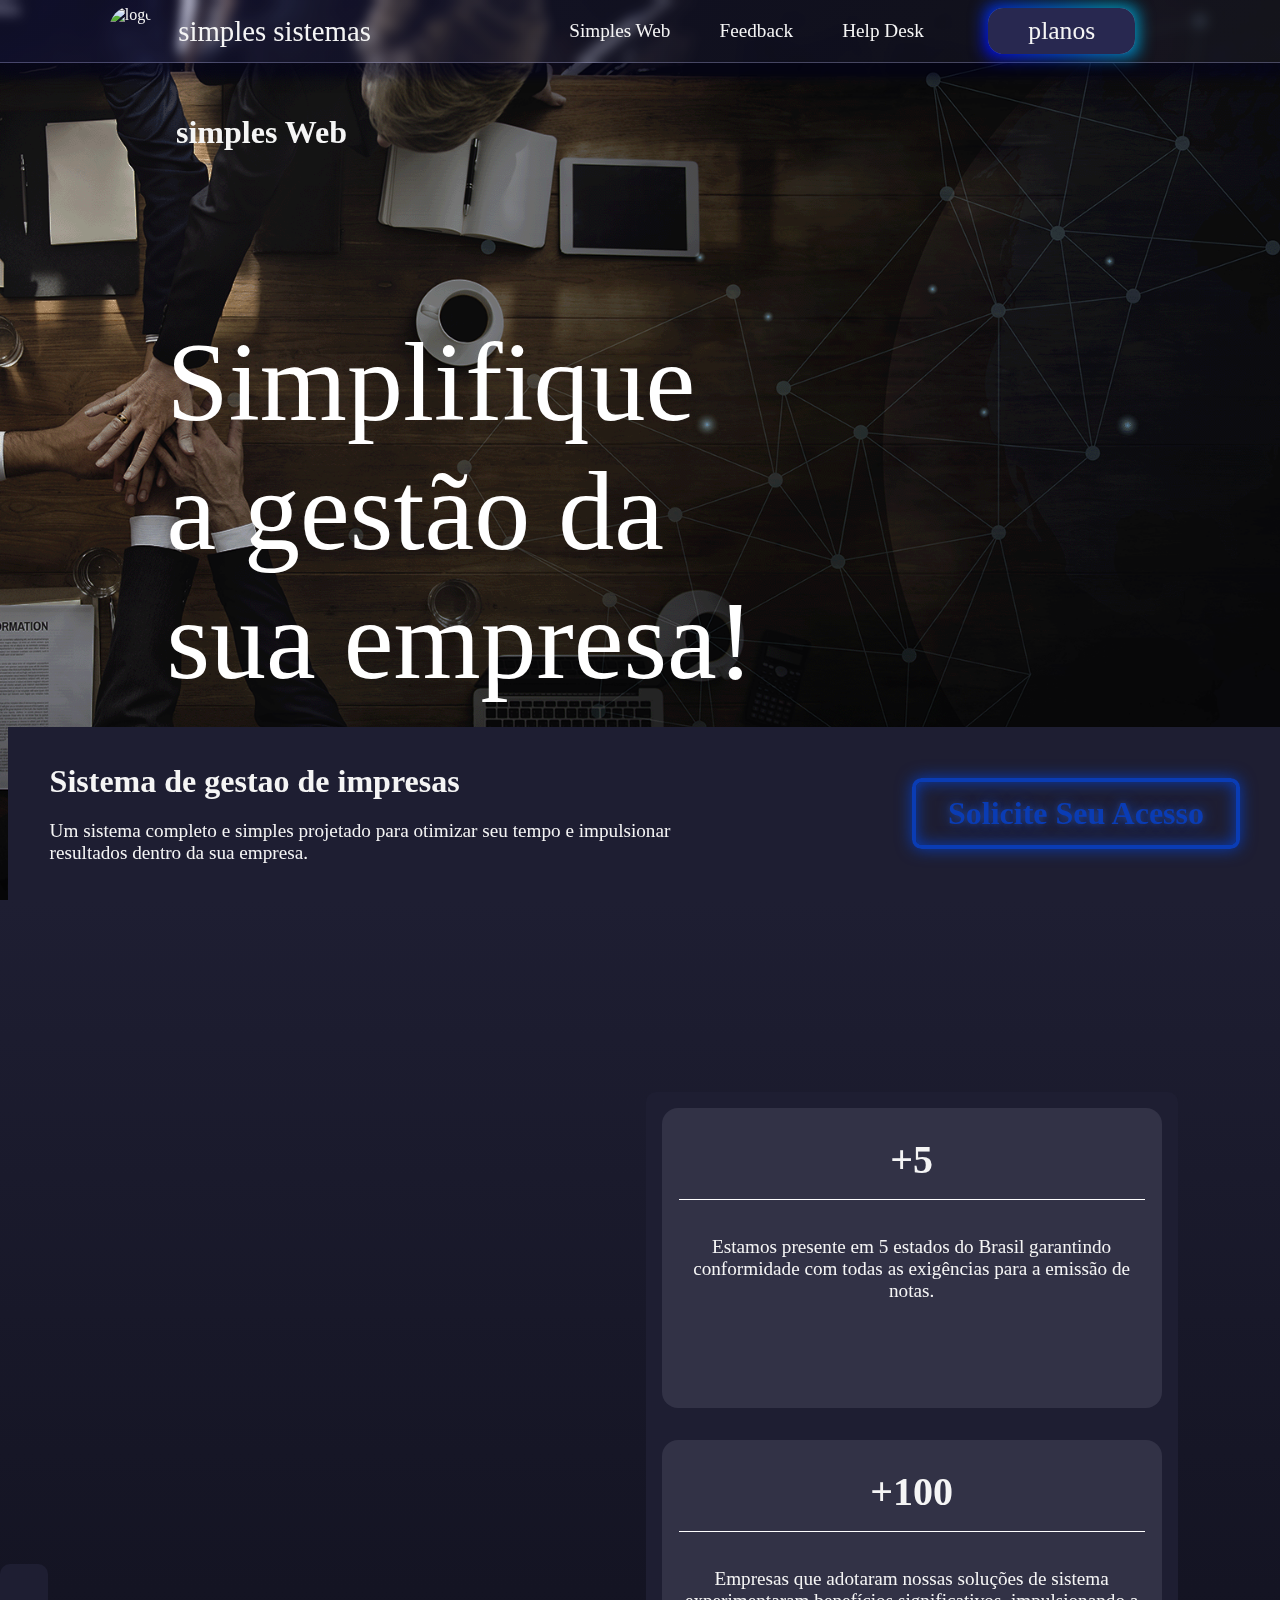
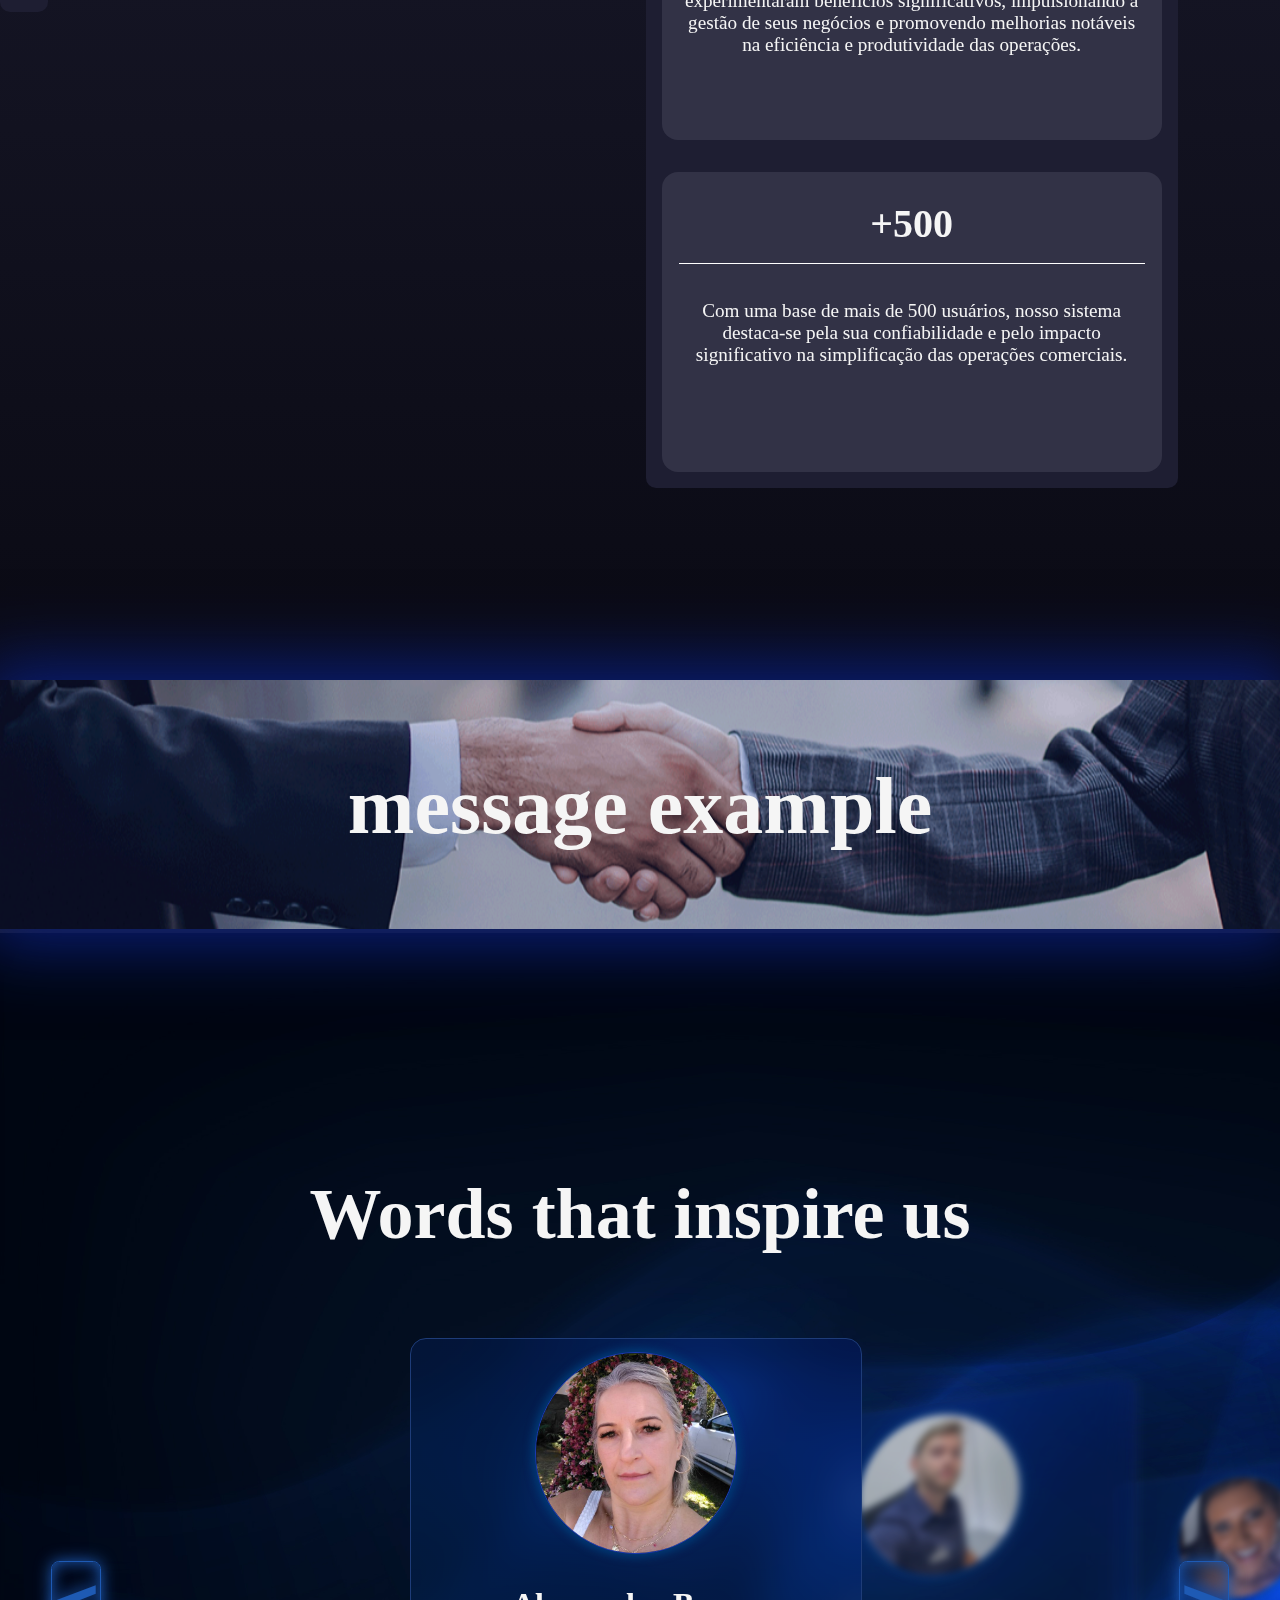
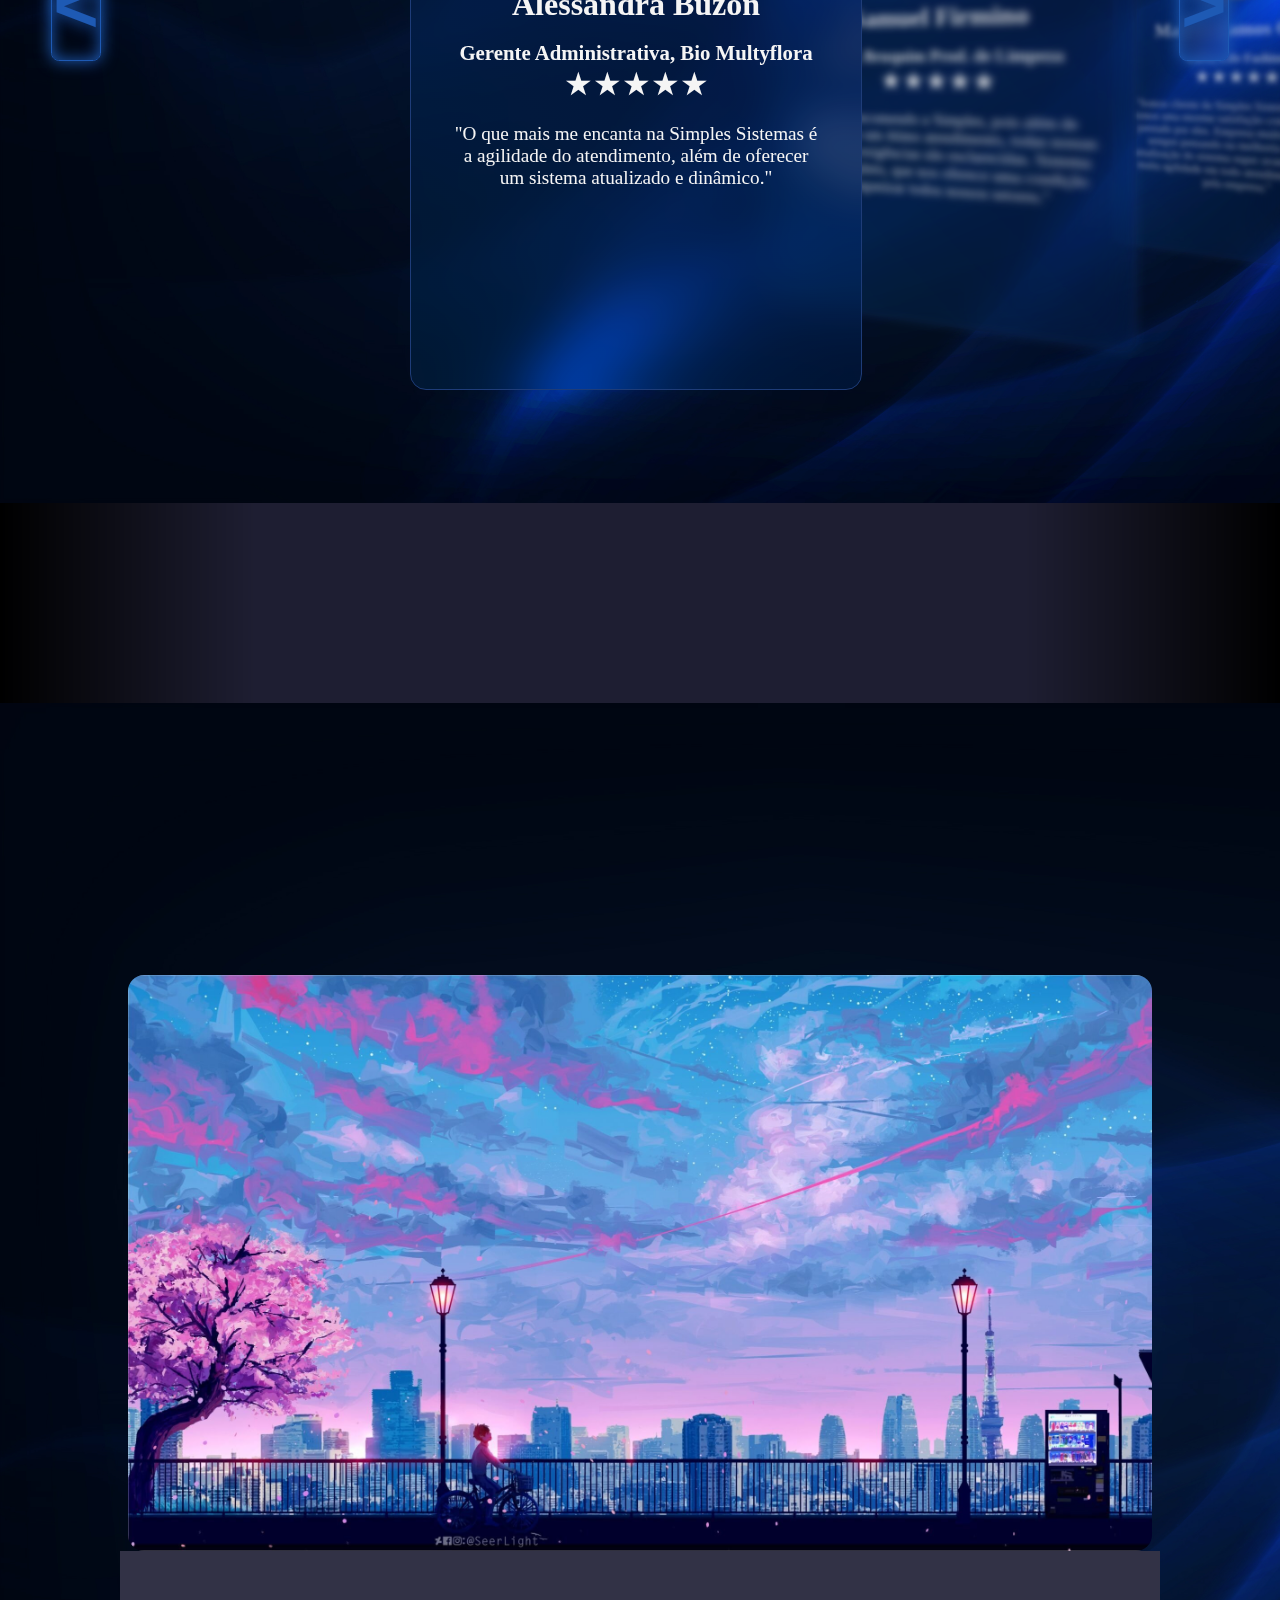
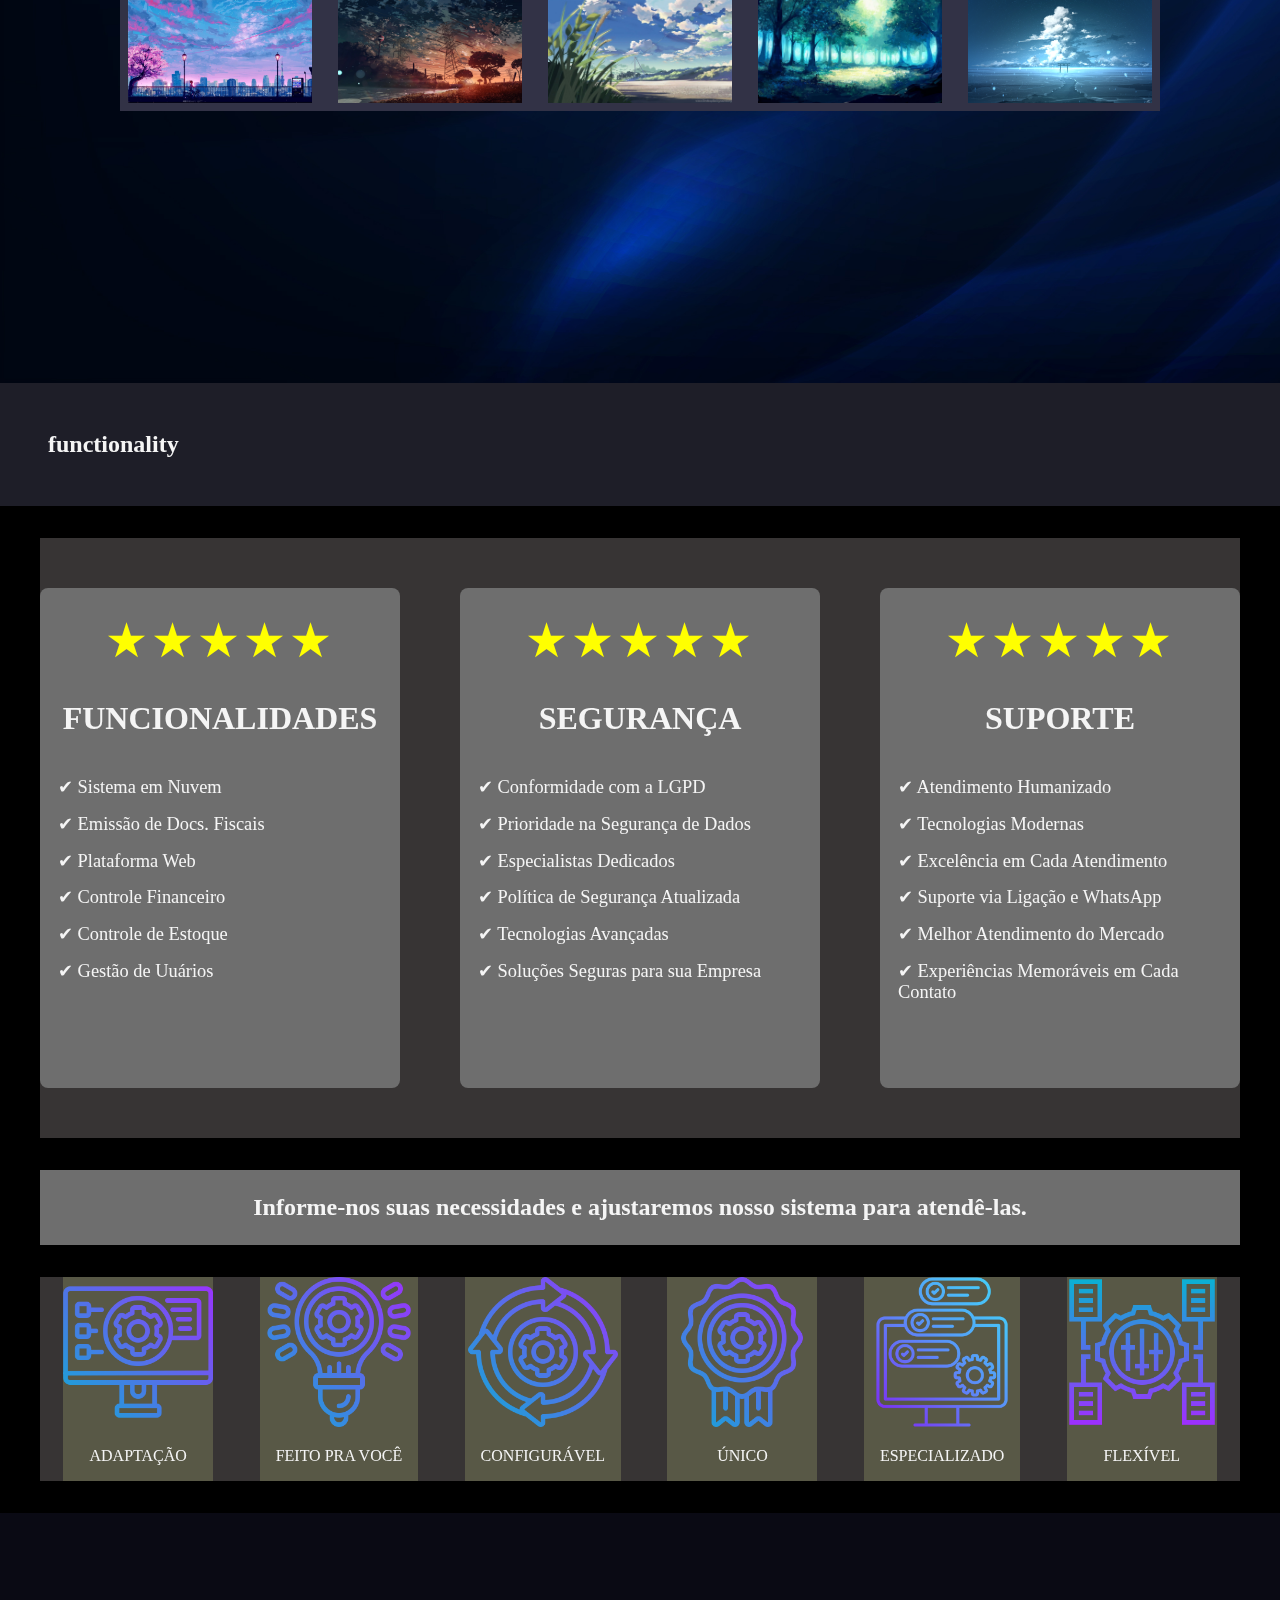
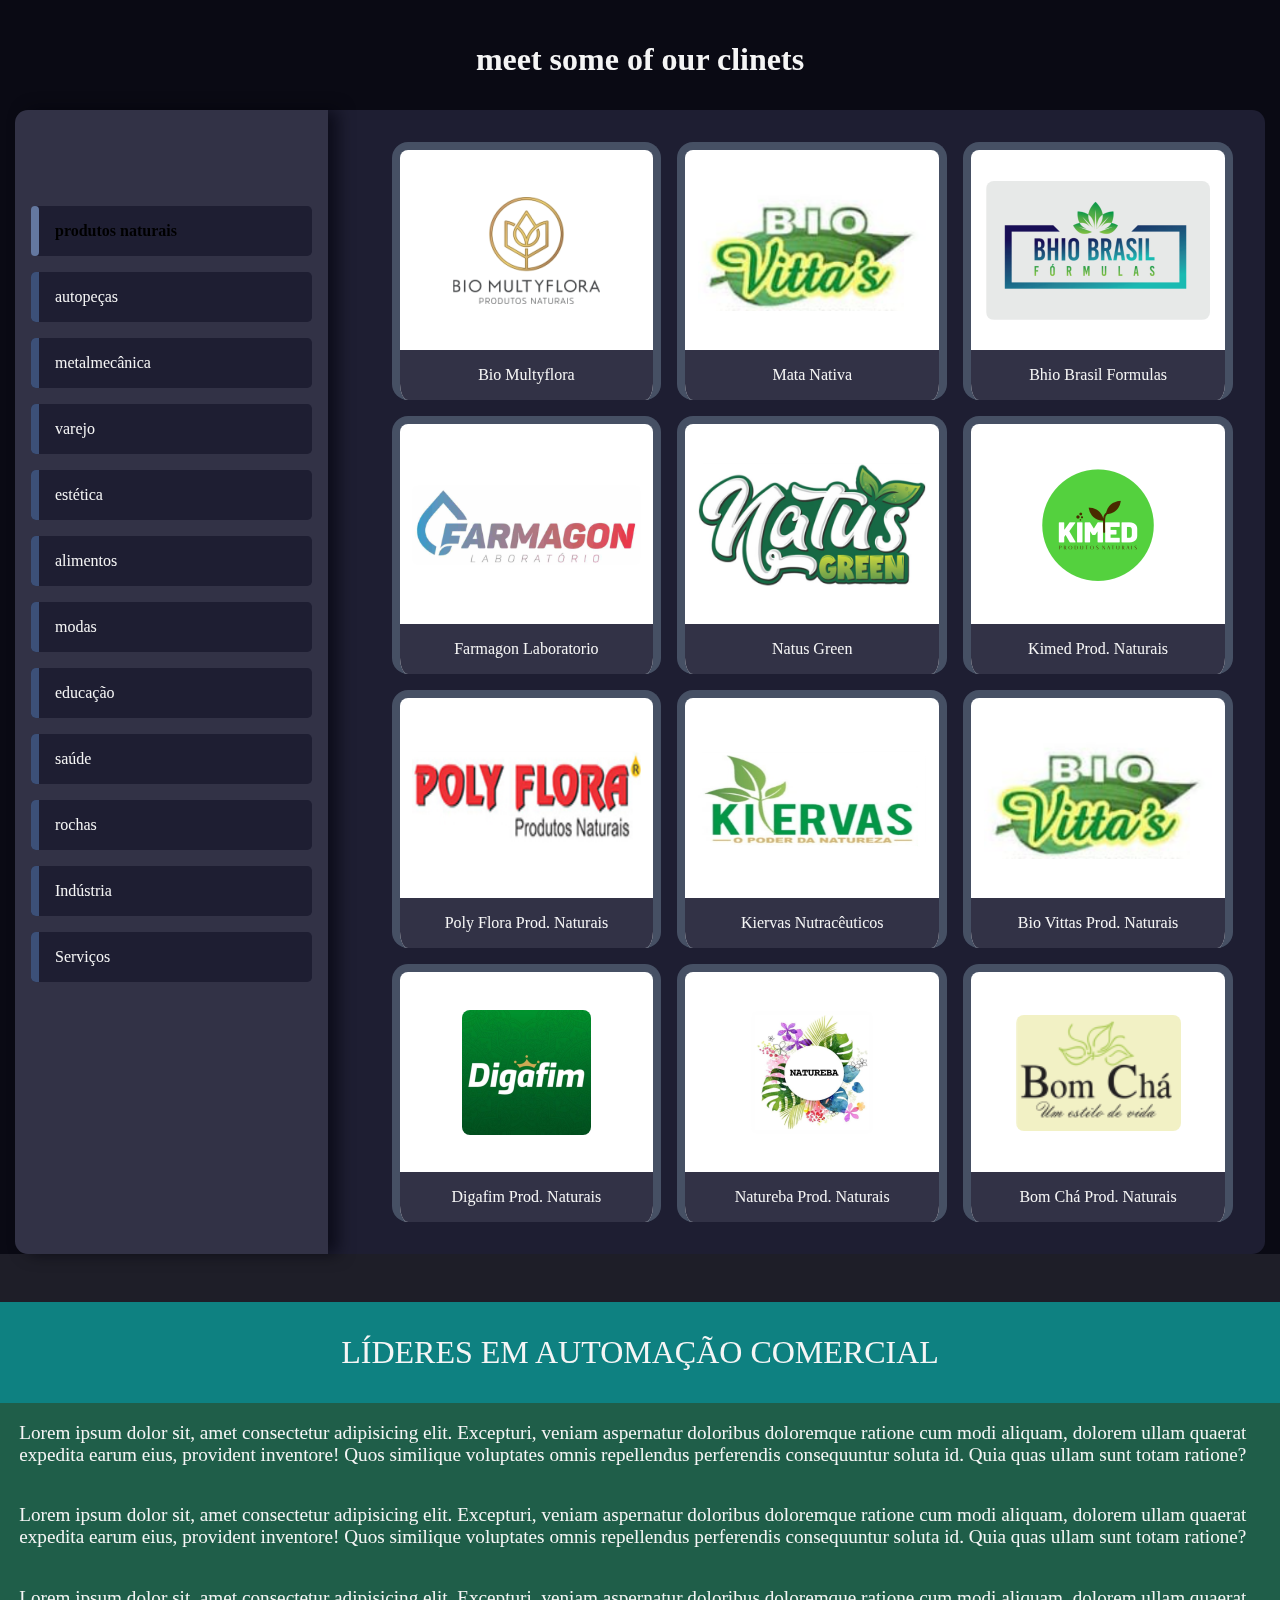
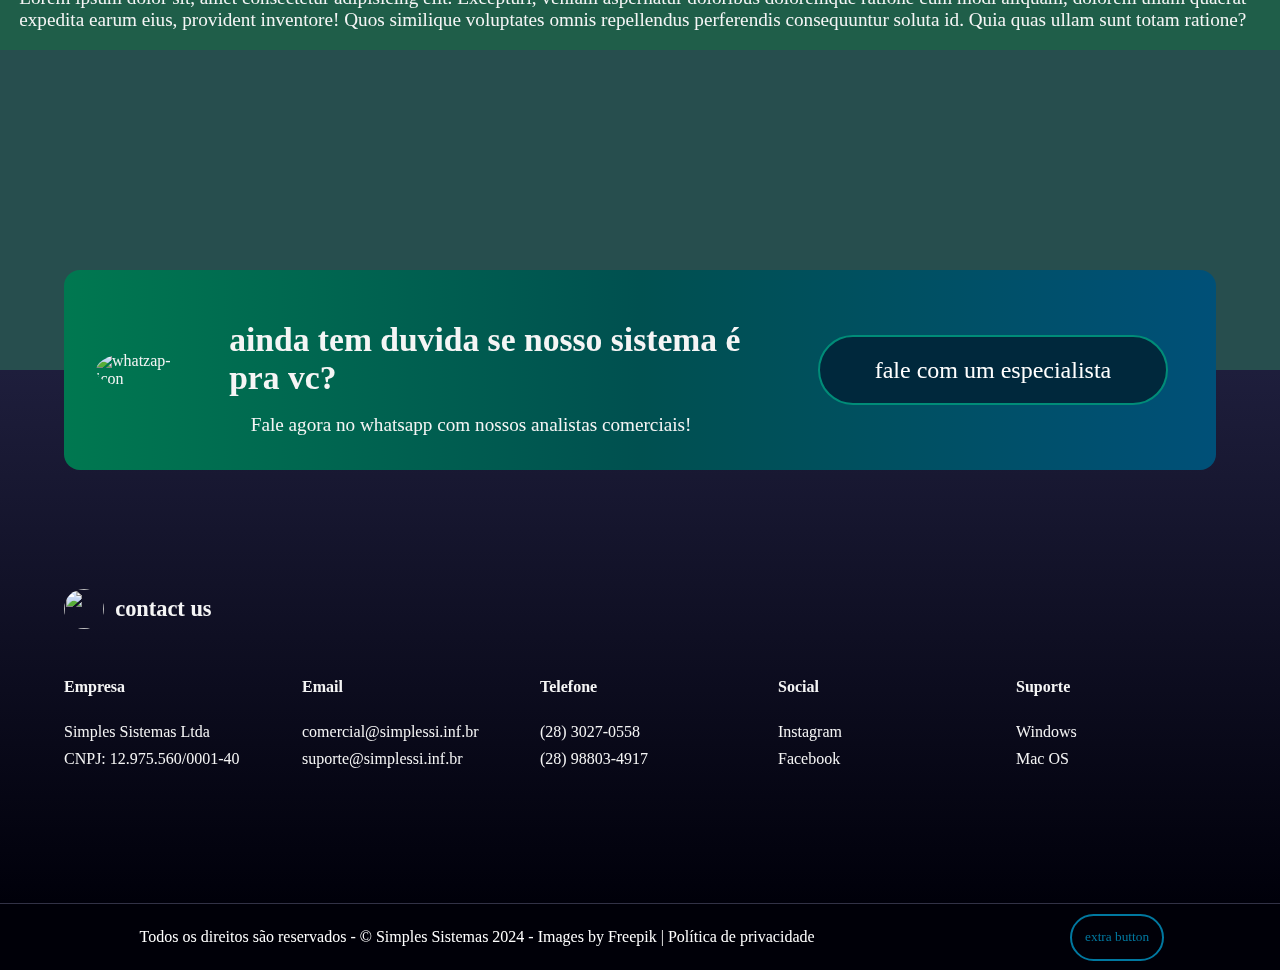
==== commit 1895f5ed: "styled clients section and footer" ====
--- a/index.html
+++ b/index.html
@@ -164,16 +164,16 @@
           --logo-quantity: 10;
         ">
         <div class="company-logos">
-          <div class="logo" style="--logo-position: 1;"><img src="../assets/images/prints/print01.jpg" alt=""></div>
-          <div class="logo" style="--logo-position: 2;"><img src="../assets/images/prints/print02.jpg" alt=""></div>
-          <div class="logo" style="--logo-position: 3;"><img src="../assets/images/prints/print03.jpg" alt=""></div>
-          <div class="logo" style="--logo-position: 4;"><img src="../assets/images/prints/print04.jpg" alt=""></div>
-          <div class="logo" style="--logo-position: 5;"><img src="../assets/images/prints/print05.png" alt=""></div>
-          <div class="logo" style="--logo-position: 6;"><img src="../assets/images/prints/print01.jpg" alt=""></div>
-          <div class="logo" style="--logo-position: 7;"><img src="../assets/images/prints/print02.jpg" alt=""></div>
-          <div class="logo" style="--logo-position: 8;"><img src="../assets/images/prints/print03.jpg" alt=""></div>
-          <div class="logo" style="--logo-position: 9;"><img src="../assets/images/prints/print04.jpg" alt=""></div>
-          <div class="logo" style="--logo-position: 10;"><img src="../assets/images/prints/print05.png" alt=""></div>
+          <div class="logo" style="--logo-position: 1;"><img src="/assets/images/prints/print01.jpg" alt=""></div>
+          <div class="logo" style="--logo-position: 2;"><img src="/assets/images/prints/print02.jpg" alt=""></div>
+          <div class="logo" style="--logo-position: 3;"><img src="/assets/images/prints/print03.jpg" alt=""></div>
+          <div class="logo" style="--logo-position: 4;"><img src="/assets/images/prints/print04.jpg" alt=""></div>
+          <div class="logo" style="--logo-position: 5;"><img src="/assets/images/prints/print05.png" alt=""></div>
+          <div class="logo" style="--logo-position: 6;"><img src="/assets/images/prints/print01.jpg" alt=""></div>
+          <div class="logo" style="--logo-position: 7;"><img src="/assets/images/prints/print02.jpg" alt=""></div>
+          <div class="logo" style="--logo-position: 8;"><img src="/assets/images/prints/print03.jpg" alt=""></div>
+          <div class="logo" style="--logo-position: 9;"><img src="/assets/images/prints/print04.jpg" alt=""></div>
+          <div class="logo" style="--logo-position: 10;"><img src="/assets/images/prints/print05.png" alt=""></div>
         </div>
       </div>
     </div>
@@ -193,24 +193,44 @@
 
     <!--functionality-->
 
-    <h2>functionality</h1>
+    <h2 id="functionality-title">functionality</h1>
     <section class="functionality">
       <div class="func-cards-container">
         <div class="func-cards">
           <p class="stars">★★★★★</p>
-          <h3>functionality</h3>
-          <p>Lorem ipsum dolor sit amet consectetur, adipisicing elit. Fuga aspernatur aliquam ut, totam quia velit, accusantium error officia ad a, illo facere voluptas consequatur. Voluptate ut nisi vitae magnam ipsum.
-          </p>
+          <h3>FUNCIONALIDADES</h3>
+          <div class="funcs ">
+            <p>✔ Sistema em Nuvem</p>
+            <p>✔ Emissão de Docs. Fiscais</p>
+            <p>✔ Plataforma Web</p>
+            <p>✔ Controle Financeiro</p>
+            <p>✔ Controle de Estoque</p>
+            <p>✔ Gestão de Uuários</p>
+          </div>
         </div>
         <div class="func-cards">
           <p class="stars">★★★★★</p>
-          <h3>functionality</h3>
-          <p>Lorem ipsum dolor sit amet consectetur, adipisicing elit. Fuga aspernatur aliquam ut, totam quia velit, accusantium error officia ad a, illo facere voluptas consequatur. Voluptate ut nisi vitae magnam ipsum.
+          <h3>SEGURANÇA</h3>
+          <div class="funcs">
+            <p>✔ Conformidade com a LGPD</p>
+            <p>✔ Prioridade na Segurança de Dados</p>
+            <p>✔ Especialistas Dedicados</p>
+            <p>✔ Política de Segurança Atualizada</p>
+            <p>✔ Tecnologias Avançadas</p>
+            <p>✔ Soluções Seguras para sua Empresa</p>
+          </div>
         </div>
         <div class="func-cards">
           <p class="stars">★★★★★</p>
-          <h3>functionality</h3>
-          <p>Lorem ipsum dolor sit amet consectetur, adipisicing elit. Fuga aspernatur aliquam ut, totam quia velit, accusantium error officia ad a, illo facere voluptas consequatur. Voluptate ut nisi vitae magnam ipsum.
+          <h3>SUPORTE</h3>
+          <div class="funcs">
+            <p>✔ Atendimento Humanizado</p>
+            <p>✔ Tecnologias Modernas</p>
+            <p>✔ Excelência em Cada Atendimento</p>
+            <p>✔ Suporte via Ligação e WhatsApp</p>
+            <p>✔ Melhor Atendimento do Mercado</p>
+            <p>✔ Experiências Memoráveis em Cada Contato</p>
+          </div>
         </div>
       </div>
       <div class="func-icons-title">
@@ -222,7 +242,7 @@
             <img src="assets/images/icon/icon-01.png" alt="icon-01">
           </div>
           <div class="func-icon-text">
-            <p>text</p>
+            <p>ADAPTAÇÃO</p>
           </div>
         </div>
         <div class="icon-container">
@@ -230,7 +250,7 @@
             <img src="assets/images/icon/icon-02.png" alt="icon-01">
           </div>
           <div class="func-icon-text">
-            <p>text</p>
+            <p>FEITO PRA VOCÊ</p>
           </div>
         </div>
         <div class="icon-container">
@@ -238,7 +258,7 @@
             <img src="assets/images/icon/icon-03.png" alt="icon-01">
           </div>
           <div class="func-icon-text">
-            <p>text</p>
+            <p>CONFIGURÁVEL</p>
           </div>
         </div>
         <div class="icon-container">
@@ -246,7 +266,7 @@
             <img src="assets/images/icon/icon-04.png" alt="icon-01">
           </div>
           <div class="func-icon-text">
-            <p>text</p>
+            <p>ÚNICO</p>
           </div>
         </div>
         <div class="icon-container">
@@ -254,7 +274,7 @@
             <img src="assets/images/icon/icon-05.png" alt="icon-01">
           </div>
           <div class="func-icon-text">
-            <p>text</p>
+            <p>ESPECIALIZADO</p>
           </div>
         </div>
         <div class="icon-container">
@@ -262,7 +282,7 @@
             <img src="assets/images/icon/icon-06.png" alt="icon-01">
           </div>
           <div class="func-icon-text">
-            <p>text</p>
+            <p>FLEXÍVEL</p>
           </div>
         </div>
       </div>
@@ -276,18 +296,18 @@
       </div>
       <div class="clients-container">
         <div class="clients-side-bar">
-          <div class="activity cli-active" data-act="activity-01">produtos naturais</div>
-          <div class="activity" data-act="activity-02">autopeças</div>
-          <div class="activity" data-act="activity-03">metalmecânica</div>
-          <div class="activity" data-act="activity-04">varejo</div>
-          <div class="activity" data-act="activity-05">estética</div>
-          <div class="activity" data-act="activity-06">alimentos</div>
-          <div class="activity" data-act="activity-07">modas</div>
-          <div class="activity" data-act="activity-08">educação</div>
-          <div class="activity" data-act="activity-09">saúde</div>
-          <div class="activity" data-act="activity-10">rochas</div>
-          <div class="activity" data-act="activity-11">Indústria</div>
-          <div class="activity" data-act="activity-12">Serviços</div>
+          <div class="activity cli-active" data-act="activity-01"><p>produtos naturais</p></div>
+          <div class="activity" data-act="activity-02"><p>autopeças</p></div>
+          <div class="activity" data-act="activity-03"><p>metalmecânica</p></div>
+          <div class="activity" data-act="activity-04"><p>varejo</p></div>
+          <div class="activity" data-act="activity-05"><p>estética</p></div>
+          <div class="activity" data-act="activity-06"><p>alimentos</p></div>
+          <div class="activity" data-act="activity-07"><p>modas</p></div>
+          <div class="activity" data-act="activity-08"><p>educação</p></div>
+          <div class="activity" data-act="activity-09"><p>saúde</p></div>
+          <div class="activity" data-act="activity-10"><p>rochas</p></div>
+          <div class="activity" data-act="activity-11"><p>Indústria</p></div>
+          <div class="activity" data-act="activity-12"><p>Serviços</p></div>
         </div>
         <div class="clients-group">
           <div class="client-block-container activity-01">
@@ -427,7 +447,7 @@
 
     <div class="contactus">
       <div class="contactus-title">
-        <img src="assets/images/icon/Logo_Preta_2.png" alt="">
+        <img src="assets/images/icon/logo-colored.jpg" alt="">
         <h3>contact us</h3>
       </div>
       <div class="contactus-container">
--- a/style.css
+++ b/style.css
@@ -648,6 +648,10 @@
 
 /* functionality */
 
+#functionality-title {
+  padding: 2em;
+}
+
 section.functionality {
   background-color: black;
   flex-direction: column;
@@ -670,18 +674,31 @@
   background-color: rgb(110, 110, 110);
   height: 500px;
   width: 30%;
+  display: flex;
+  flex-direction: column;
+  align-items: center;
+  border-radius: 0.5em;
 }
 
 .func-cards > .stars {
-  color: blue;
+  font-size: 3em;
+  letter-spacing: 3px;
+  color: yellow;
+  padding-top: 0.5em;
 }
 
 .func-cards > h3 {
-  color: green;
-}
-
-.func-cards > p {
-  color: red;
+  font-size: 2em;
+  padding: 1em;
+}
+
+.funcs {
+  width: 90%;
+}
+
+.funcs > p {
+  font-size: 1.15em;
+  padding-block: 0.4em;
 }
 
 .func-icons-title {
@@ -723,16 +740,29 @@
 }
 
 .func-icon-text > p{
-  font-size: 1.5em;
+  font-size: 1em;
   padding: 1em;
 }
+
 /* clients */
 
+@keyframes activity-selection {
+  from {
+    width: 3%;
+    color: white;
+  }
+  to {
+    width: 120%;
+    color: black;
+  }
+}
+
 section.clients {
   display: flex;
   justify-content: space-around;
   align-items: center;
   flex-direction: column;
+  background-color: var(--clr-darker-01);
 }
 
 .clients-title > h2 {
@@ -742,48 +772,99 @@
 }
 
 .clients-container {
-  background-color: rgb(48, 13, 81);
-  width: 1200px;
+  width: 1250px;
   display: flex;
 }
 
 .clients-side-bar {
-  background-color: rgb(97, 43, 149);
+  background-color: var(--clr-darker-03);
   width: 25%;
   min-width: 200px;
   padding: 5em 0;
+  border-radius: 0.8em 0 0 0.8em;
+  box-shadow: 10px 0px 16px 0px rgba(0, 0, 10, 0.6);
+  z-index: 1;
 }
 
 .activity {
-  background-color: rgb(49, 8, 87);
+  background-color: var(--clr-darker-02);
   margin: 1em;
   padding: 1em;
+  padding-left: 1.5em;
+  position: relative;
+  border-radius: 0.3em;
+}
+
+.activity::before {
+  content: "";
+  background-color: rgb(60, 80, 120);
+  width: 3%;
+  height: 100%;
+  position: absolute;
+  left: 0;
+  top: 0;
+  transition: 0.3s;
+  border-radius: 0.3em 0 0 0.3em;
+}
+
+.activity:hover::before {
+  background-color: rgb(100, 120, 160);
+  width: 4%;
+}
+
+.activity > p {
+  position: relative;
+  z-index: 1;
+  transition: 0.5s;
+}
+
+.cli-active::before {
+  content: "";
+  width: 3%;
+  height: 100%;
+  position: absolute;
+  left: 0;
+  top: 0;
+  transition: 0.3s;
+  animation: activity-selection 0.8s forwards;
+  border-radius: 0.3em;
+  background-color: rgb(100, 120, 160);
+}
+
+.cli-active > p {
+  color: black;
+  font-weight: 900;
 }
 
 .clients-group {
-  background-color: blueviolet;
+  background-color: var(--clr-darker-02);
   flex-grow: 1;
-  padding: 1em;
-
+  padding: 2em;
+  padding-left: 4em;
+  padding-right: 2em;
+  border-radius: 0 0.8em 0.8em 0;
 }
 
 .client-block-container {
-  background-color: rgb(150, 102, 195);
+  /*background-color: rgb(150, 102, 195);*/
   display: grid;
   grid-template-columns: repeat(auto-fit, minmax(250px, 1fr));
   grid-template-rows: repeat(auto-fit, minmax(250px, 1fr));
   grid-gap: 1em;
+  transition: 1s;
 }
 
 .client-block {
-  background-color: rgb(3, 3, 84);
+  background-color: white;
+  border-radius: 1em;
+  border: 0.5em solid rgb(70, 80, 100);
+  border-bottom: 0em;
   height: 250px;
   display: flex;
   flex-direction: column;
   align-items: center;
   justify-content: center;
   position: relative;
-  border-radius: 1em;
   overflow: hidden;
 }
 
@@ -795,7 +876,7 @@
 }
 
 .client-block-text {
-  background-color: #0000ff;
+  background-color: var(--clr-darker-03);
   position: absolute;
   bottom: 0;
   width: 100%;
@@ -804,23 +885,19 @@
   justify-content: center;
 }
 
-.cli-active {
-  background-color: blueviolet;
-}
-
 /* about-us */
 
 section.about-us {
   background-color: rgb(39, 78, 78);
   padding-bottom: 20em;
+  margin-top: 3em;
 }
 
 .about-us-title {
   background-color: rgb(14, 129, 129);
   display: flex;
   justify-content: center;
-  align-items: center;
-  margin-top: 3em;
+  align-items: center; 
 }
 
 .about-us-title > p {
@@ -852,8 +929,6 @@
 /* footer - whatzap*/
 
 footer {
-  background-color: #1d1c1c;
-  height: 600px;
   display: flex;
   flex-direction: column;
   align-items: right;
@@ -862,14 +937,13 @@
 }
 
 .what-container {
-  background-color: rgba(161, 199, 161, 0.137);
   display: flex;
   justify-content: center;
   align-items: center;
 }
 
 .what-link {
-  background-color: rgb(0, 18, 0);
+  background-image: linear-gradient(to right, rgb(0, 120, 80), rgb(0, 80, 80), rgb(0, 80, 120));
   position: absolute;
   display: flex;
   justify-content: space-between;
@@ -877,6 +951,7 @@
   width: 1400px;
   max-width: 90%;
   height: 200px;
+  border-radius: 1em;
 }
 
 .what-link-icon > img {
@@ -886,12 +961,12 @@
 }
 
 .what-link-main {
-  background-color: rgb(0, 71, 0);
+  /*background-color: rgb(0, 71, 0);*/
   flex-grow: 1;
 }
 
 .what-link-main > h3{
-  font-size: 2em;
+  font-size: 2.1em;
   padding: 0.5em;
 }
 
@@ -901,23 +976,27 @@
 }
 
 .what-link-button {
-  background-color: rgb(0, 59, 0);
+  /*background-color: rgb(0, 59, 0);*/
   padding: 1em;
   padding-right: 3em;
 }
 
 .what-link-button > a > button {
-  width: 300px;
-  height: 80px;
+  width: 350px;
+  height: 70px;
   border-radius: 3em;
   border: none;
+  font-size: 1.5em;
+  color: white;
+  border: 2px solid rgb(0, 140, 120);
+  background-color: rgb(0, 40, 60);
 }
 
 /* contact us */
 
 .contactus {
  width: 100%;
- background-color: #000;
+ background-image: linear-gradient(to bottom, rgb(30, 30, 60), rgb(0, 0, 10));
  display: flex;
  justify-content: center;
  align-items: center;
@@ -927,7 +1006,7 @@
 .contactus-title {
   margin-top: 12em;
   align-items: left;
-  background-color: #474444;
+  /*background-color: #474444;*/
   width: 1400px;
   max-width: 90%;
   display: flex;
@@ -940,26 +1019,28 @@
 }
 
 .contactus-title > img {
-  height: 35px;
-  width: 35px;
+  height: 40px;
+  width: 40px;
+  border-radius: 50%;
 }
 
 .contactus-container {
-  background-color: #474444;
+  /*background-color: #474444;*/
   display: flex;
   justify-content: space-between;
   width: 1400px;
   max-width: 90%;
+  margin-bottom: 3em;
 }
 
 .contactus-block {
-  background-color: #746d6d;
+  /*background-color: #746d6d;*/
   height: 200px;
   width: 200px;
 }
 
 .contactus-block > h4 {
-  padding-block: 1.2em;
+  padding-block: 1.4em;
 }
 
 .contactus-block > p {
@@ -969,8 +1050,8 @@
 /*copyright*/
 
 .copyright {
-  border-top: 1px solid white;
-  background-color: rgb(63, 36, 1);
+  border-top: 1px solid var(--clr-darker-03);
+  background-color: rgb(0, 0, 8);
   width: 100%;
   display: flex;
   align-items: center;
@@ -978,11 +1059,14 @@
 }
 
 .copyright > p {
-  color: red;
+  color: white;
+  padding: 1.5em;
+}
+
+.copyright > button {
+  color: rgb(0, 120, 160);
   padding: 1em;
-}
-
-.copyright > button {
-  color: red;
-  padding: 1em;
+  border-radius: 4em;
+  border: 0.2em solid rgb(0, 120, 160);
+  background-color: transparent;
 }